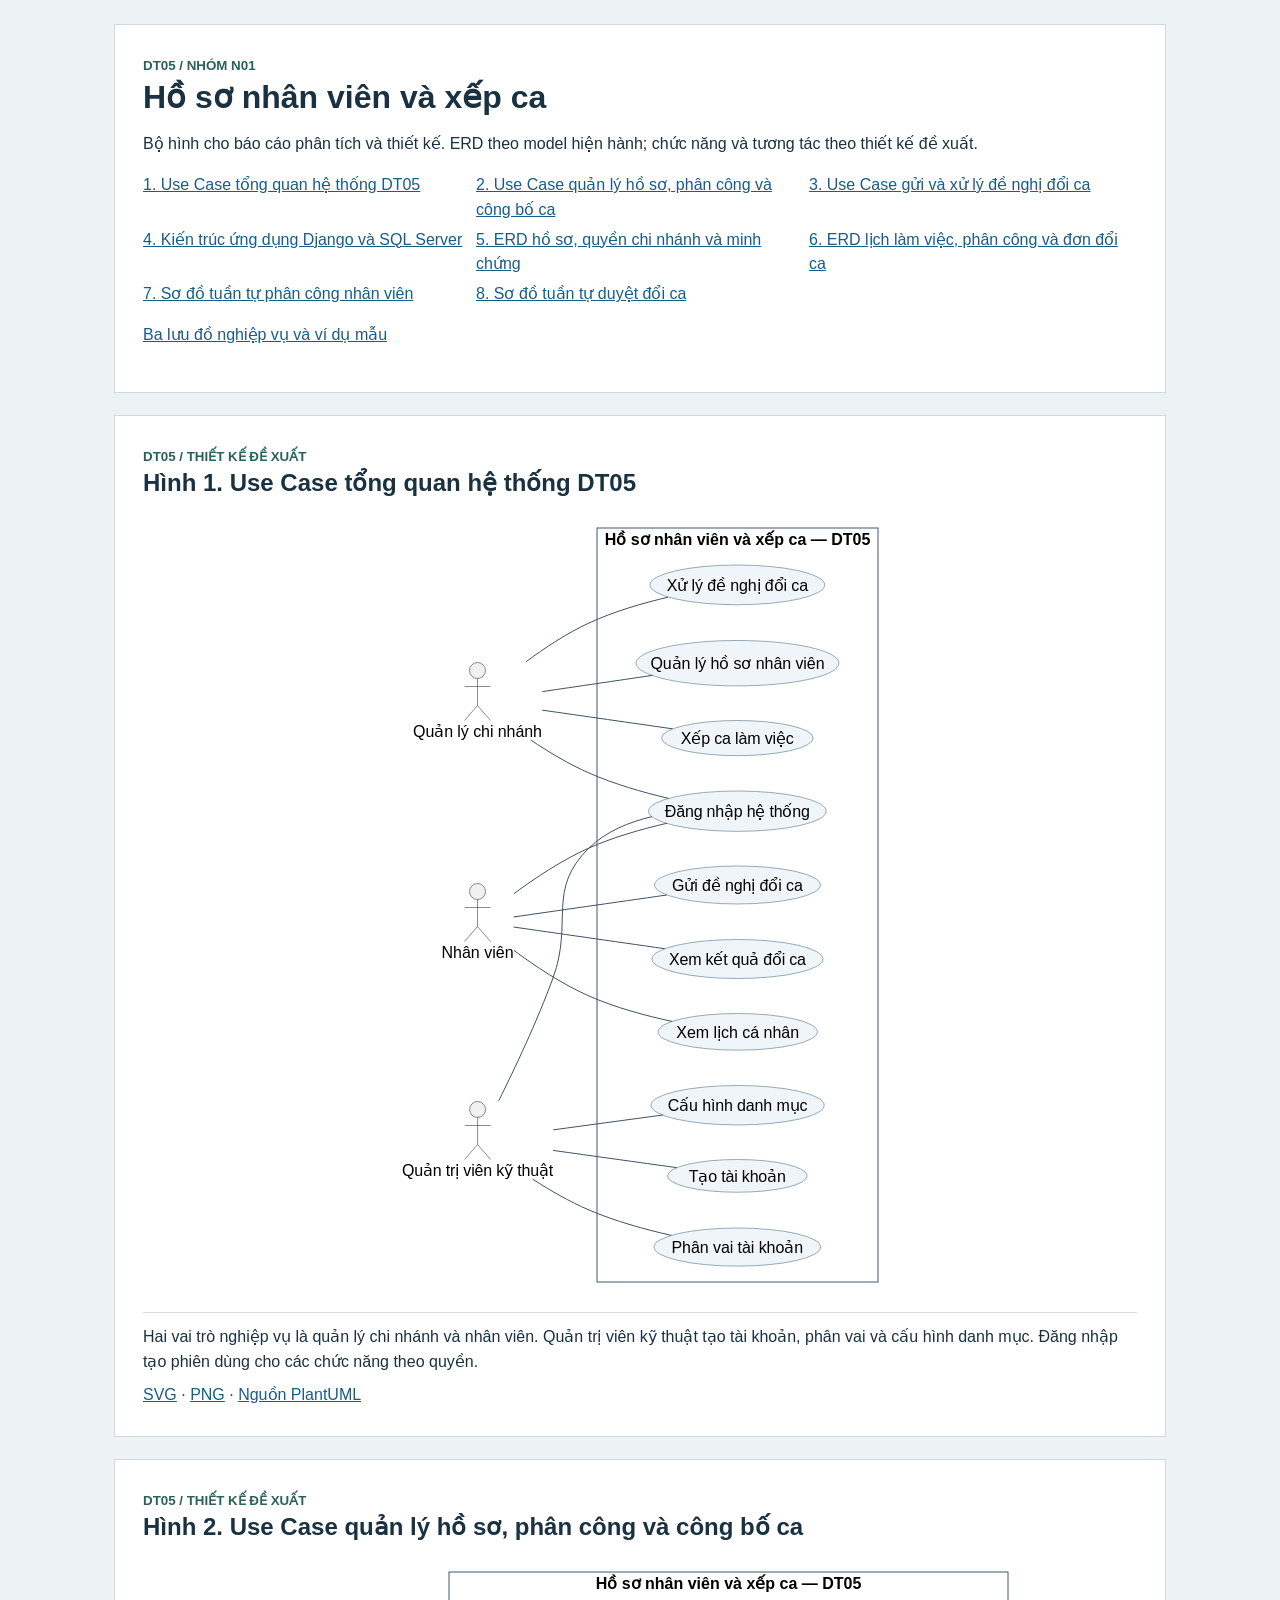
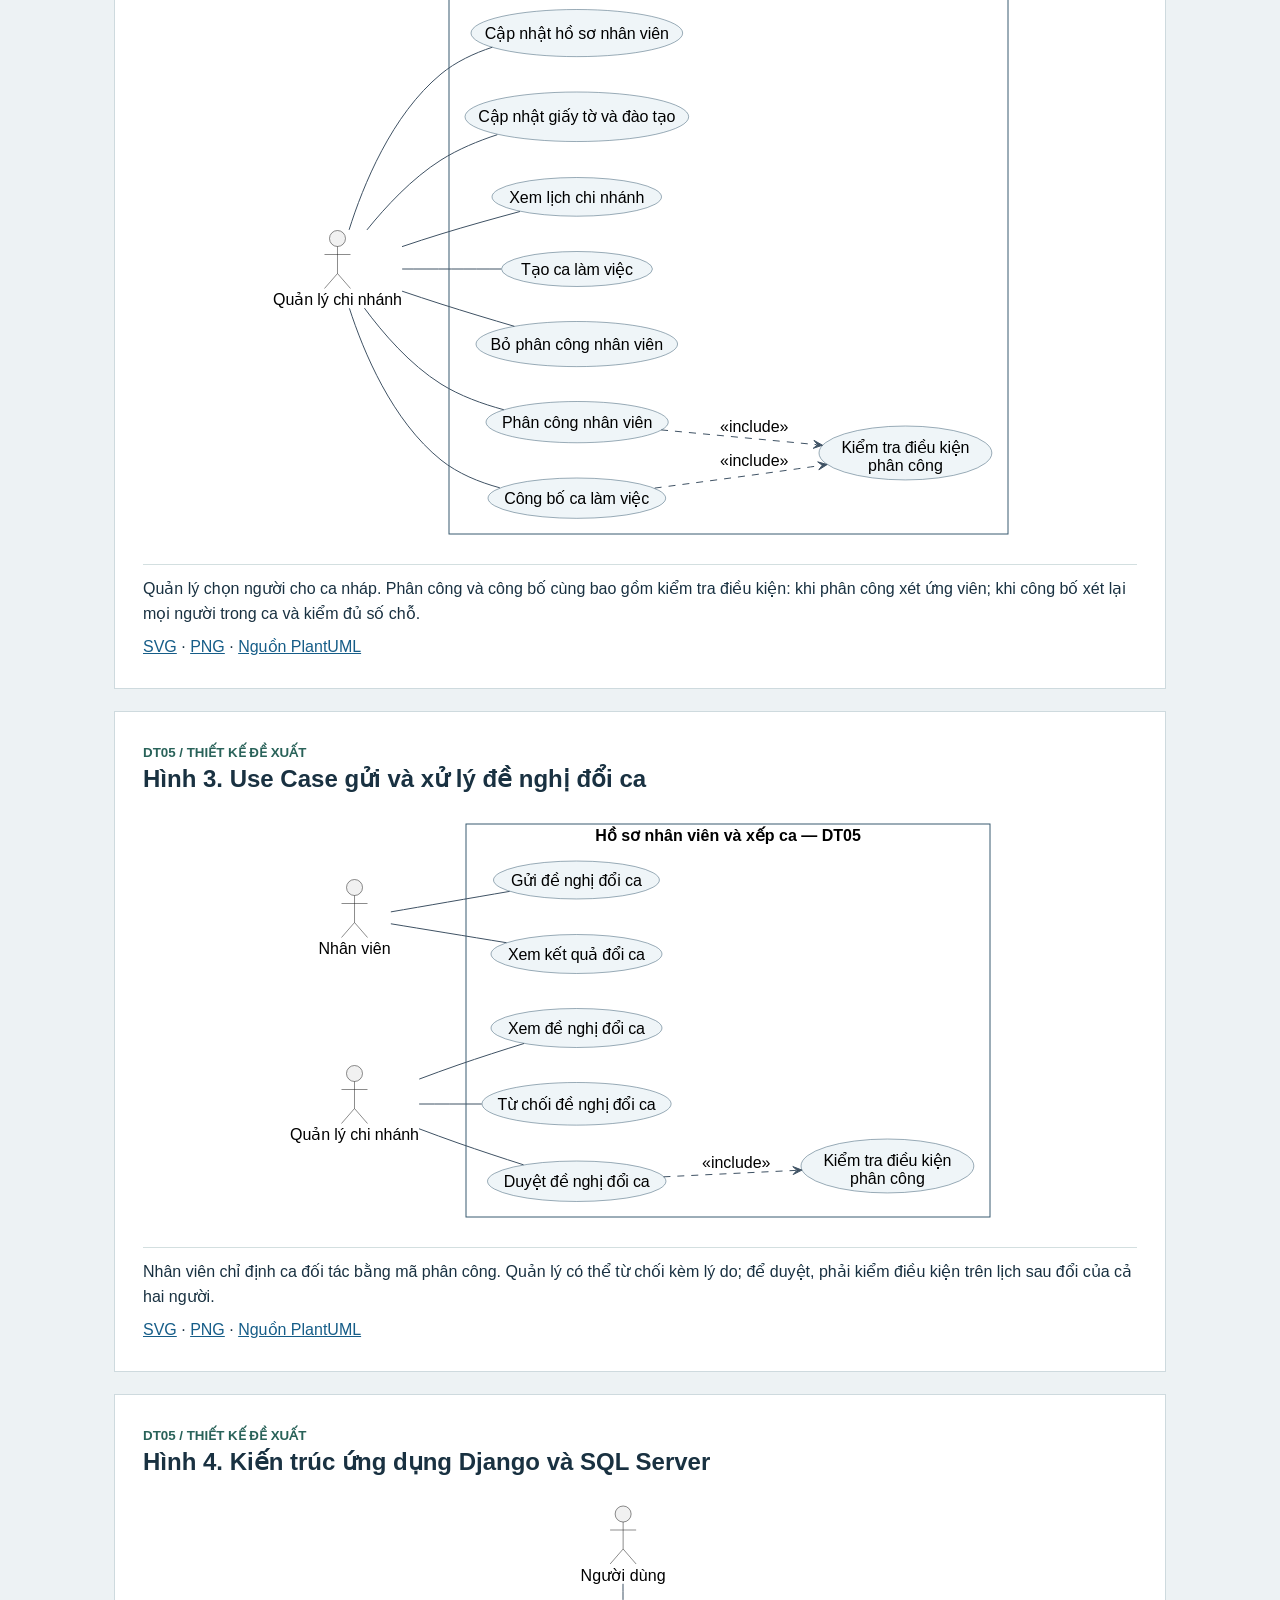
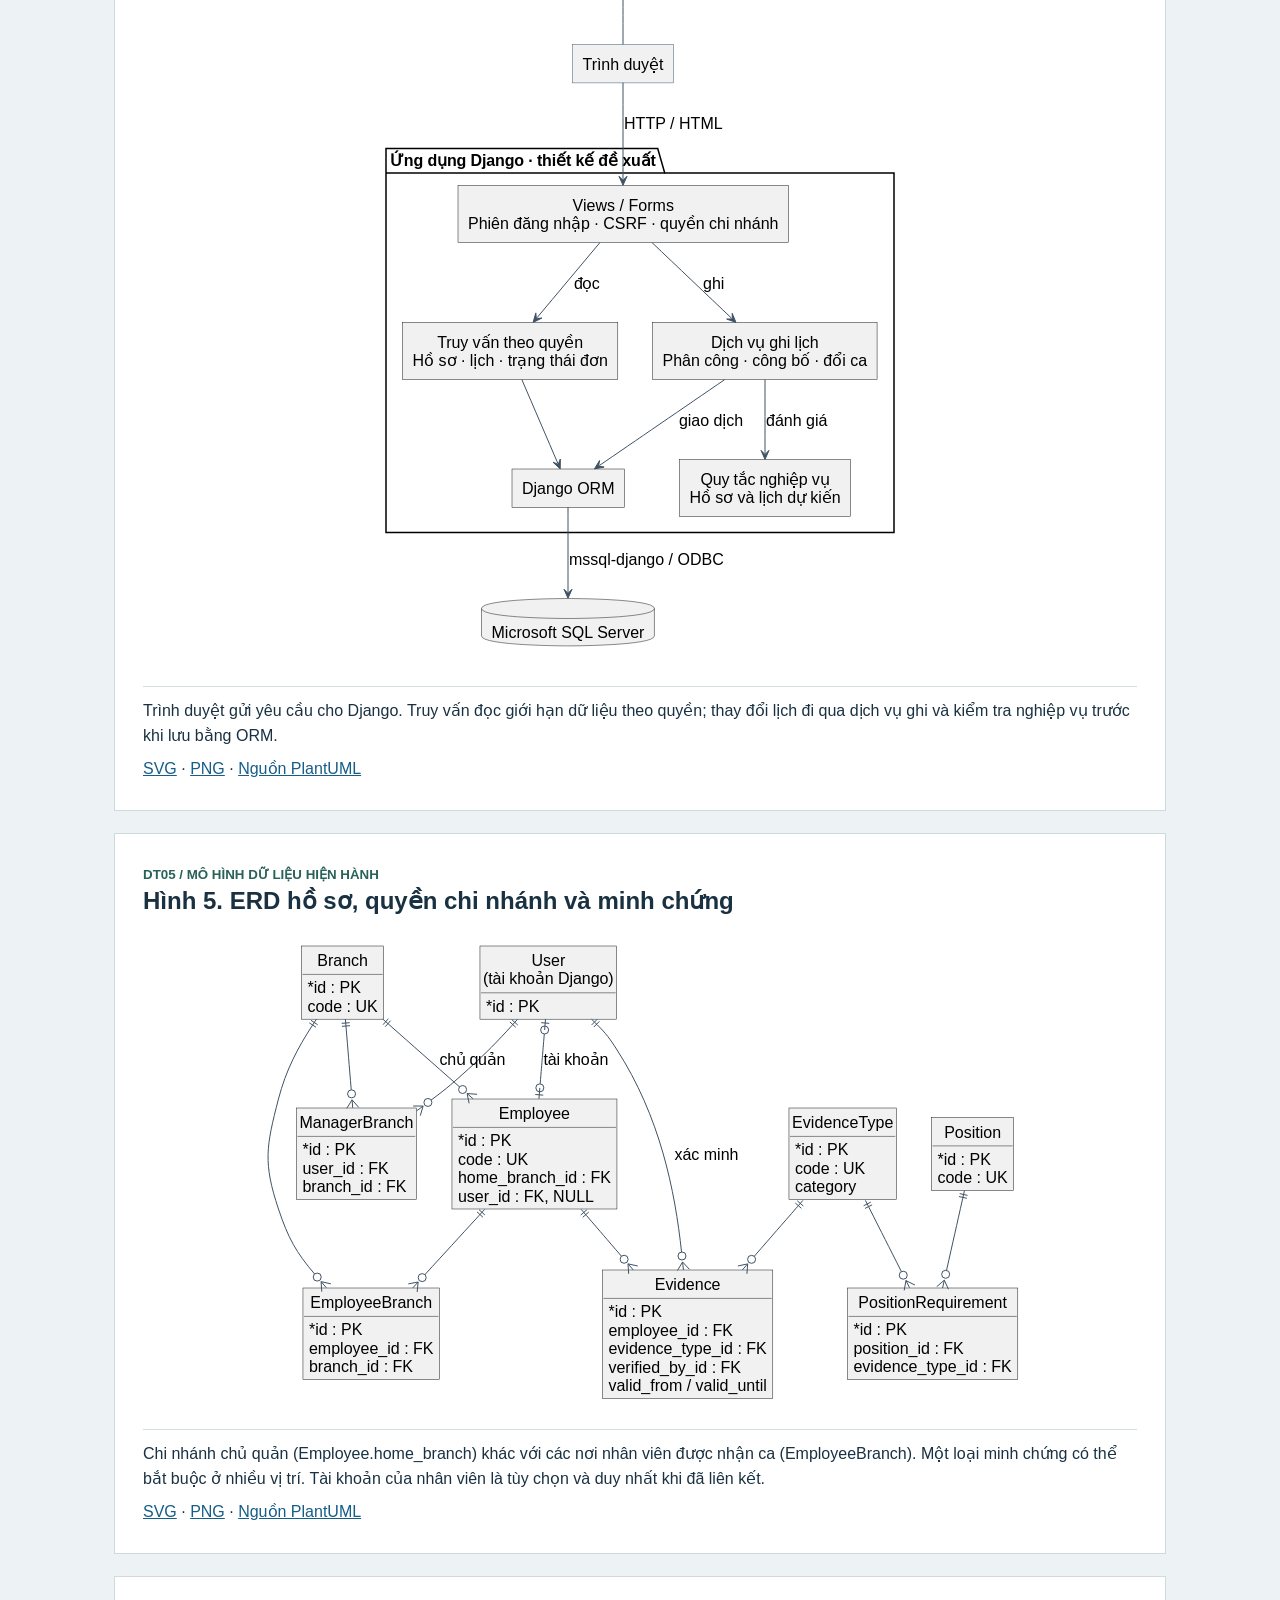
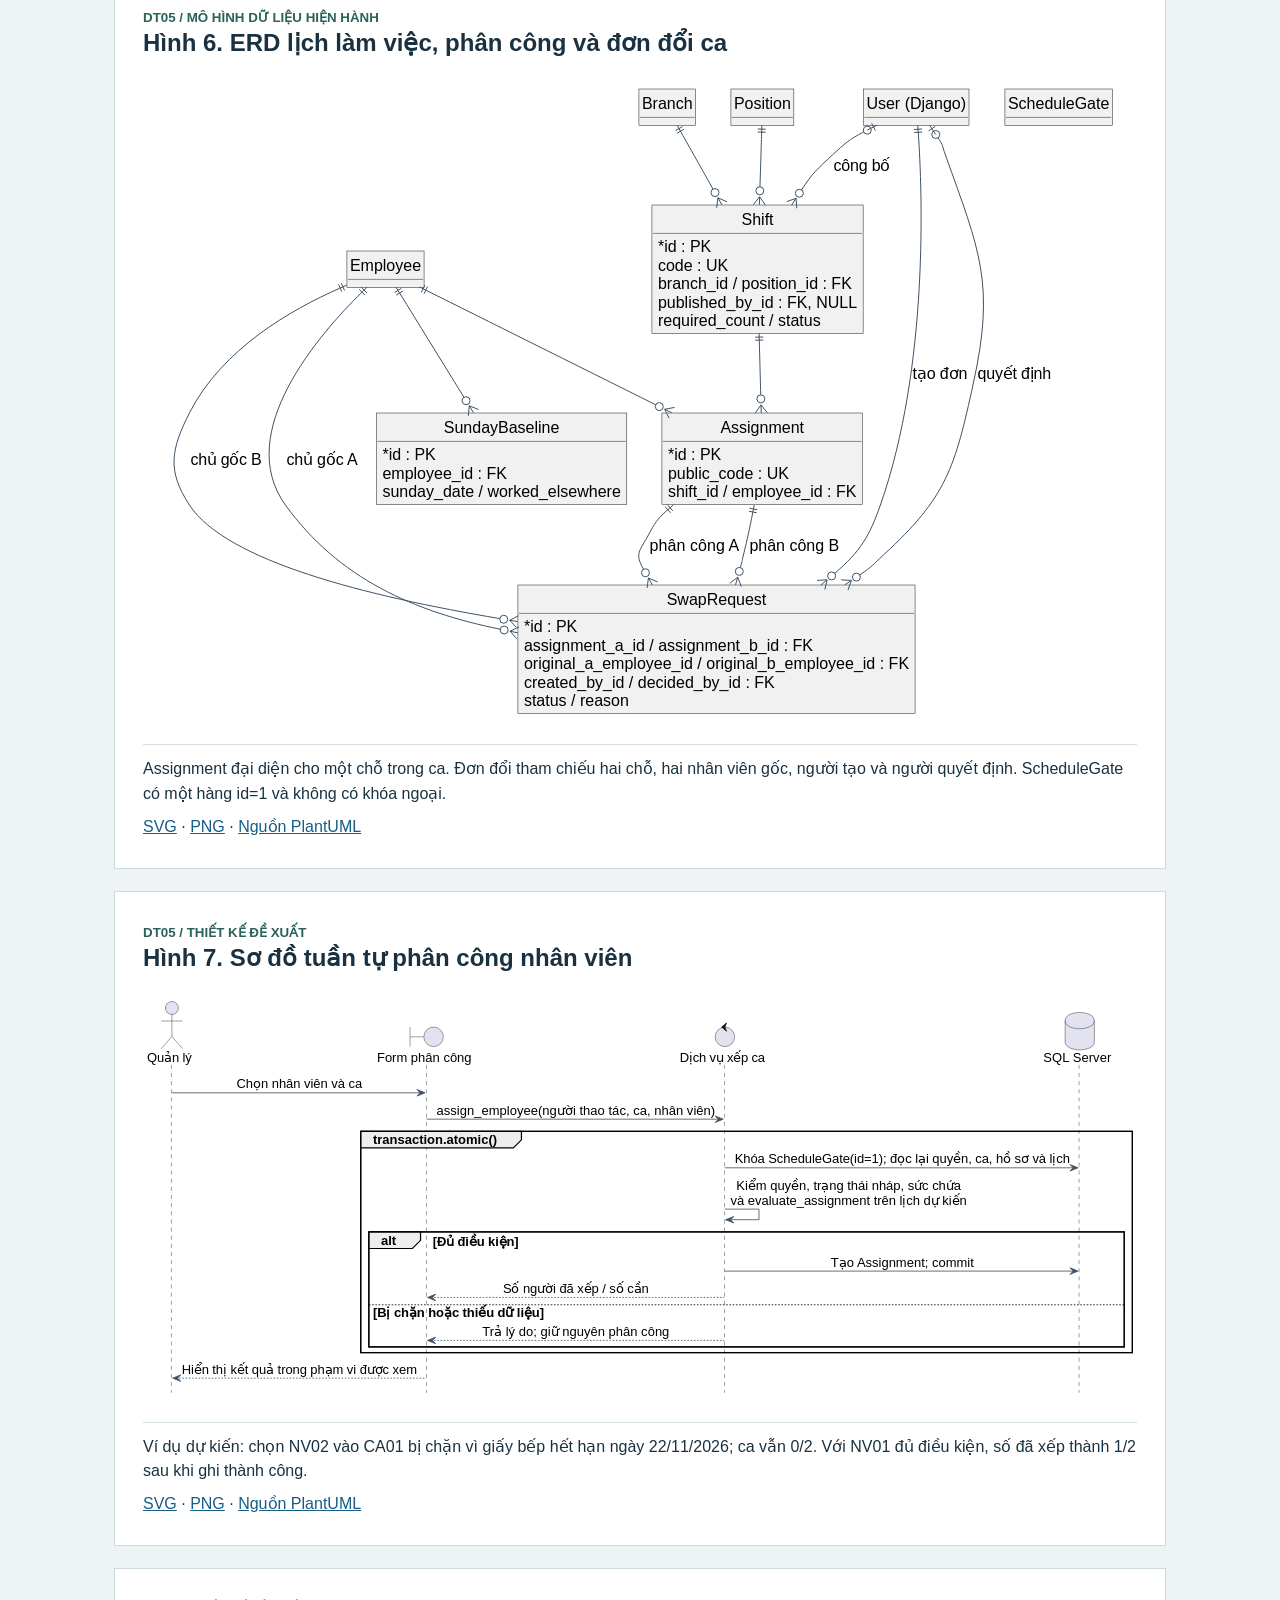
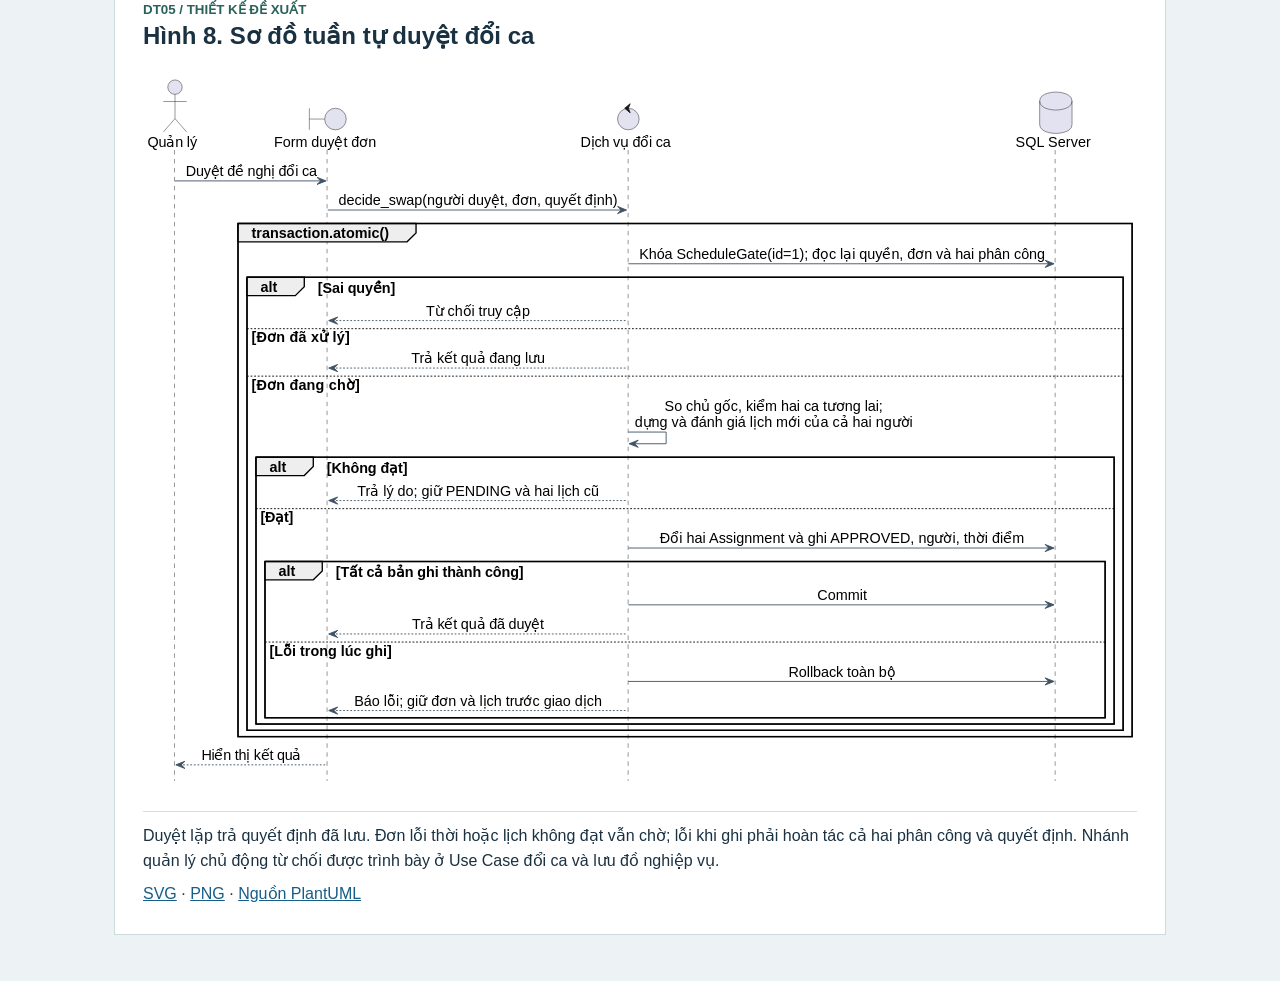
==== HO_SO_DT05/diagram_bao_cao/index.html @ 895a93cd "Add DT05 report diagrams" ====
<!doctype html><html lang="vi"><meta charset="utf-8"><meta name="viewport" content="width=device-width,initial-scale=1"><title>DT05 · Bộ sơ đồ báo cáo</title><style>*{box-sizing:border-box}body{margin:0;background:#edf2f4;color:#193141;font:16px/1.55 Arial,sans-serif}main{max-width:1100px;margin:auto;padding:24px}header,figure{margin:0 0 22px;padding:28px;background:white;border:1px solid #cedade}h1,h2{line-height:1.2;margin:0 0 12px}small{font-weight:bold;color:#296259}a{color:#165d88}nav{display:grid;grid-template-columns:repeat(auto-fit,minmax(310px,1fr));gap:5px}img{display:block;max-width:100%;height:auto;max-height:790px;margin:24px auto}figcaption{border-top:1px solid #d3dfe0;padding-top:12px}footer{margin-top:8px}@page{size:A4 landscape;margin:12mm}@media print{body,main{background:white;margin:0;padding:0}header,footer{display:none}figure{border:0;padding:0;margin:0;break-inside:avoid;break-after:page}figure:last-child{break-after:auto}figure img{max-width:100%;max-height:144mm;margin:3mm auto}h2{font-size:15pt}figcaption{font-size:10pt}}@page portraitDiagram{size:A4 portrait;margin:12mm}@media print{#h1,#h4{page:portraitDiagram}#h1 img,#h4 img{max-height:205mm}}</style><main><header><small>DT05 / NHÓM N01</small><h1>Hồ sơ nhân viên và xếp ca</h1><p>Bộ hình cho báo cáo phân tích và thiết kế. ERD theo model hiện hành; chức năng và tương tác theo thiết kế đề xuất.</p><nav><a href="#h1">1. Use Case tổng quan hệ thống DT05</a><a href="#h2">2. Use Case quản lý hồ sơ, phân công và công bố ca</a><a href="#h3">3. Use Case gửi và xử lý đề nghị đổi ca</a><a href="#h4">4. Kiến trúc ứng dụng Django và SQL Server</a><a href="#h5">5. ERD hồ sơ, quyền chi nhánh và minh chứng</a><a href="#h6">6. ERD lịch làm việc, phân công và đơn đổi ca</a><a href="#h7">7. Sơ đồ tuần tự phân công nhân viên</a><a href="#h8">8. Sơ đồ tuần tự duyệt đổi ca</a></nav><p><a href="../07_SO_DO_QUY_TRINH_BAO_CAO.md">Ba lưu đồ nghiệp vụ và ví dụ mẫu</a></p></header><figure id="h1"><small>DT05 / THIẾT KẾ ĐỀ XUẤT</small><h2>Hình 1. Use Case tổng quan hệ thống DT05</h2><img src="01_use_case_tong_quan.svg" alt="Use Case tổng quan hệ thống DT05"><figcaption>Hai vai trò nghiệp vụ là quản lý chi nhánh và nhân viên. Quản trị viên kỹ thuật tạo tài khoản, phân vai và cấu hình danh mục. Đăng nhập tạo phiên dùng cho các chức năng theo quyền.</figcaption><footer><a href="01_use_case_tong_quan.svg">SVG</a> · <a href="01_use_case_tong_quan.png">PNG</a> · <a href="01_use_case_tong_quan.puml">Nguồn PlantUML</a></footer></figure><figure id="h2"><small>DT05 / THIẾT KẾ ĐỀ XUẤT</small><h2>Hình 2. Use Case quản lý hồ sơ, phân công và công bố ca</h2><img src="02_use_case_phan_cong.svg" alt="Use Case quản lý hồ sơ, phân công và công bố ca"><figcaption>Quản lý chọn người cho ca nháp. Phân công và công bố cùng bao gồm kiểm tra điều kiện: khi phân công xét ứng viên; khi công bố xét lại mọi người trong ca và kiểm đủ số chỗ.</figcaption><footer><a href="02_use_case_phan_cong.svg">SVG</a> · <a href="02_use_case_phan_cong.png">PNG</a> · <a href="02_use_case_phan_cong.puml">Nguồn PlantUML</a></footer></figure><figure id="h3"><small>DT05 / THIẾT KẾ ĐỀ XUẤT</small><h2>Hình 3. Use Case gửi và xử lý đề nghị đổi ca</h2><img src="03_use_case_doi_ca.svg" alt="Use Case gửi và xử lý đề nghị đổi ca"><figcaption>Nhân viên chỉ định ca đối tác bằng mã phân công. Quản lý có thể từ chối kèm lý do; để duyệt, phải kiểm điều kiện trên lịch sau đổi của cả hai người.</figcaption><footer><a href="03_use_case_doi_ca.svg">SVG</a> · <a href="03_use_case_doi_ca.png">PNG</a> · <a href="03_use_case_doi_ca.puml">Nguồn PlantUML</a></footer></figure><figure id="h4"><small>DT05 / THIẾT KẾ ĐỀ XUẤT</small><h2>Hình 4. Kiến trúc ứng dụng Django và SQL Server</h2><img src="04_kien_truc.svg" alt="Kiến trúc ứng dụng Django và SQL Server"><figcaption>Trình duyệt gửi yêu cầu cho Django. Truy vấn đọc giới hạn dữ liệu theo quyền; thay đổi lịch đi qua dịch vụ ghi và kiểm tra nghiệp vụ trước khi lưu bằng ORM.</figcaption><footer><a href="04_kien_truc.svg">SVG</a> · <a href="04_kien_truc.png">PNG</a> · <a href="04_kien_truc.puml">Nguồn PlantUML</a></footer></figure><figure id="h5"><small>DT05 / MÔ HÌNH DỮ LIỆU HIỆN HÀNH</small><h2>Hình 5. ERD hồ sơ, quyền chi nhánh và minh chứng</h2><img src="05_erd_ho_so.svg" alt="ERD hồ sơ, quyền chi nhánh và minh chứng"><figcaption>Chi nhánh chủ quản (Employee.home_branch) khác với các nơi nhân viên được nhận ca (EmployeeBranch). Một loại minh chứng có thể bắt buộc ở nhiều vị trí. Tài khoản của nhân viên là tùy chọn và duy nhất khi đã liên kết.</figcaption><footer><a href="05_erd_ho_so.svg">SVG</a> · <a href="05_erd_ho_so.png">PNG</a> · <a href="05_erd_ho_so.puml">Nguồn PlantUML</a></footer></figure><figure id="h6"><small>DT05 / MÔ HÌNH DỮ LIỆU HIỆN HÀNH</small><h2>Hình 6. ERD lịch làm việc, phân công và đơn đổi ca</h2><img src="06_erd_lich.svg" alt="ERD lịch làm việc, phân công và đơn đổi ca"><figcaption>Assignment đại diện cho một chỗ trong ca. Đơn đổi tham chiếu hai chỗ, hai nhân viên gốc, người tạo và người quyết định. ScheduleGate có một hàng id=1 và không có khóa ngoại.</figcaption><footer><a href="06_erd_lich.svg">SVG</a> · <a href="06_erd_lich.png">PNG</a> · <a href="06_erd_lich.puml">Nguồn PlantUML</a></footer></figure><figure id="h7"><small>DT05 / THIẾT KẾ ĐỀ XUẤT</small><h2>Hình 7. Sơ đồ tuần tự phân công nhân viên</h2><img src="07_trinh_tu_phan_cong.svg" alt="Sơ đồ tuần tự phân công nhân viên"><figcaption>Ví dụ dự kiến: chọn NV02 vào CA01 bị chặn vì giấy bếp hết hạn ngày 22/11/2026; ca vẫn 0/2. Với NV01 đủ điều kiện, số đã xếp thành 1/2 sau khi ghi thành công.</figcaption><footer><a href="07_trinh_tu_phan_cong.svg">SVG</a> · <a href="07_trinh_tu_phan_cong.png">PNG</a> · <a href="07_trinh_tu_phan_cong.puml">Nguồn PlantUML</a></footer></figure><figure id="h8"><small>DT05 / THIẾT KẾ ĐỀ XUẤT</small><h2>Hình 8. Sơ đồ tuần tự duyệt đổi ca</h2><img src="08_trinh_tu_duyet_doi.svg" alt="Sơ đồ tuần tự duyệt đổi ca"><figcaption>Duyệt lặp trả quyết định đã lưu. Đơn lỗi thời hoặc lịch không đạt vẫn chờ; lỗi khi ghi phải hoàn tác cả hai phân công và quyết định. Nhánh quản lý chủ động từ chối được trình bày ở Use Case đổi ca và lưu đồ nghiệp vụ.</figcaption><footer><a href="08_trinh_tu_duyet_doi.svg">SVG</a> · <a href="08_trinh_tu_duyet_doi.png">PNG</a> · <a href="08_trinh_tu_duyet_doi.puml">Nguồn PlantUML</a></footer></figure></main></html>
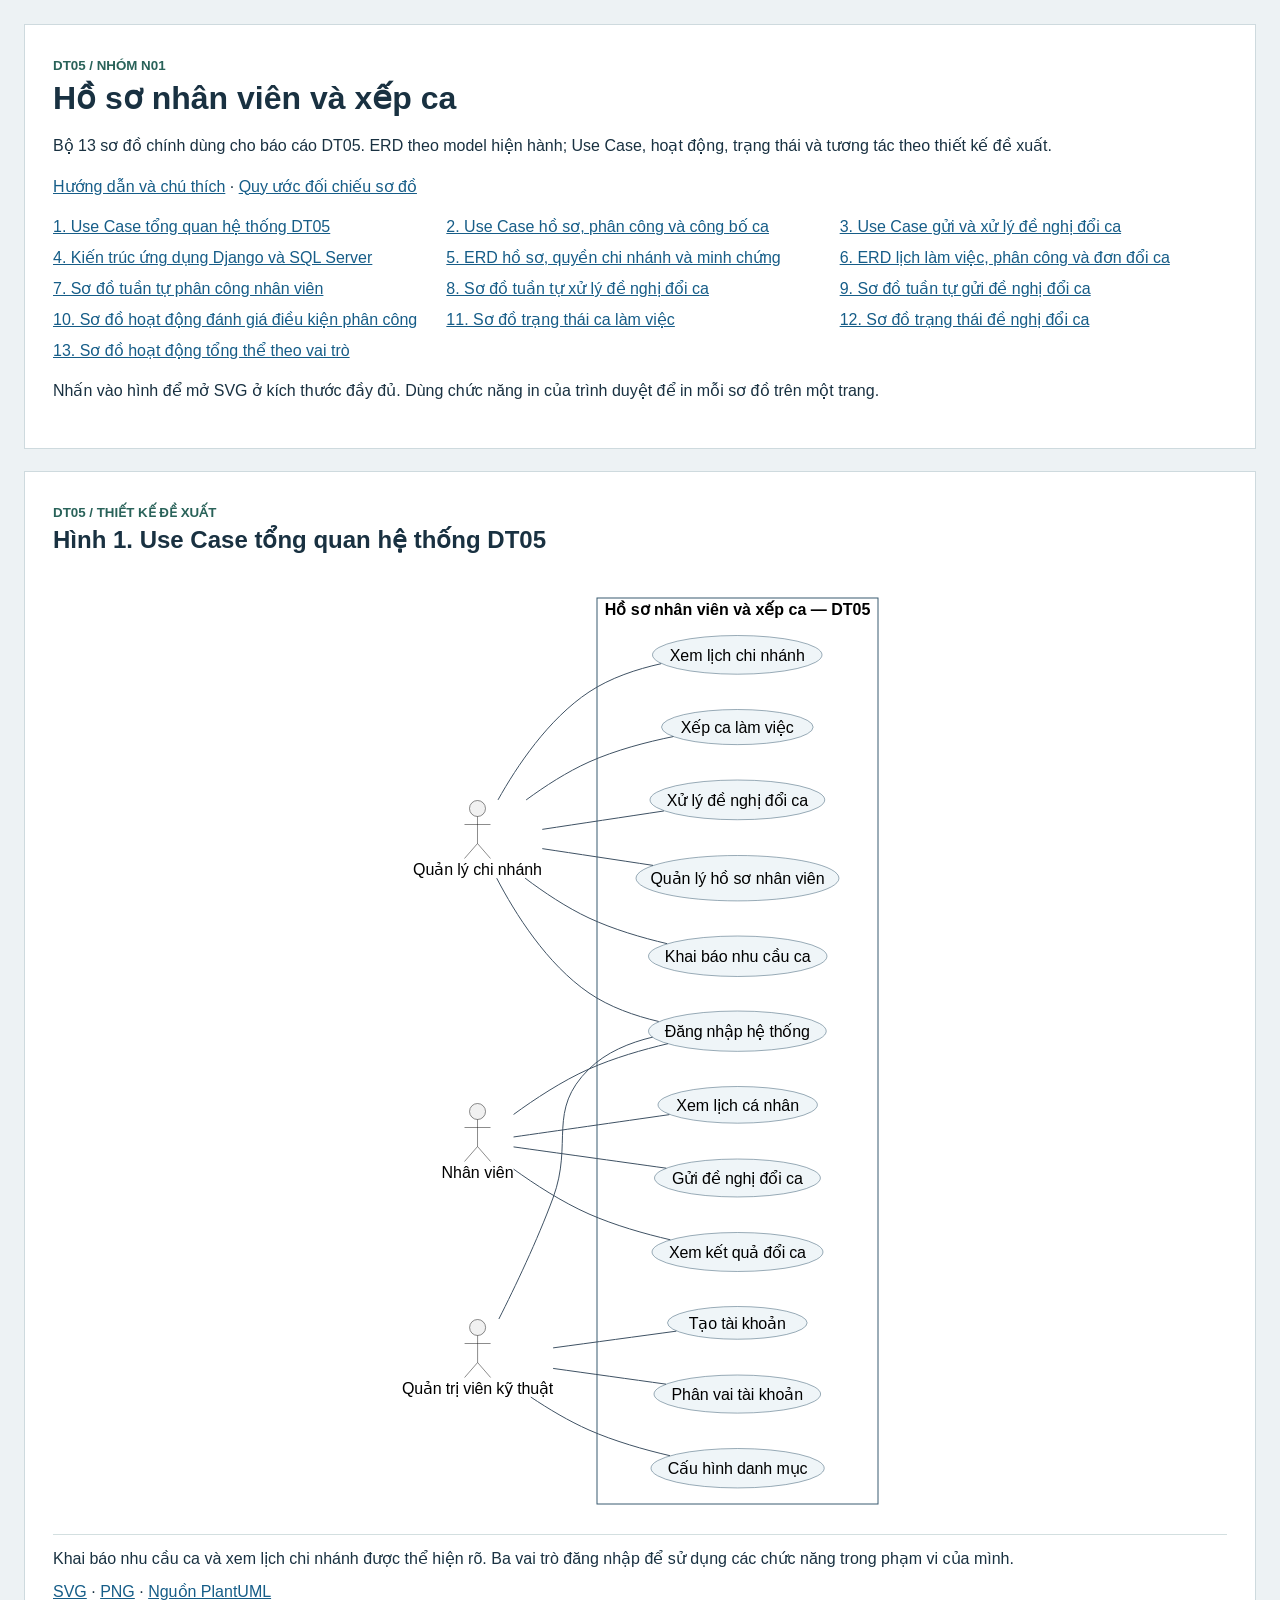
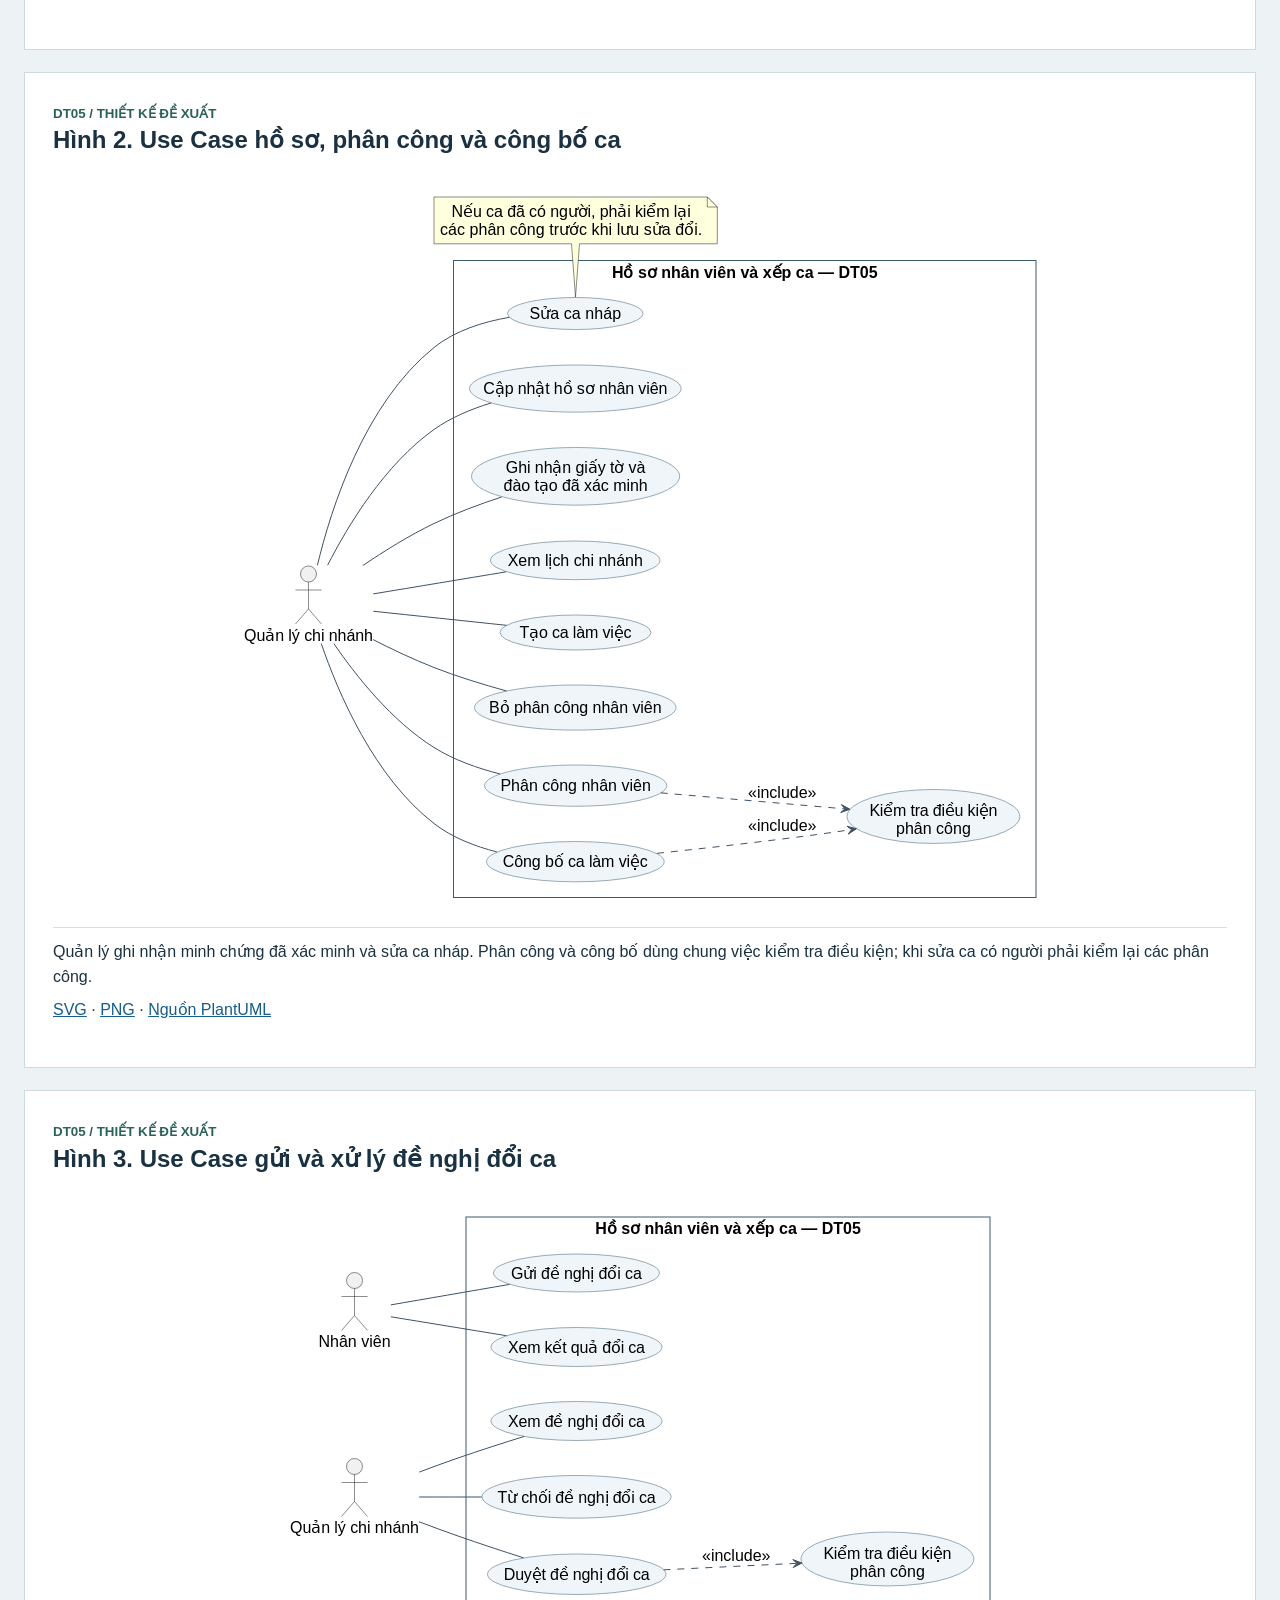
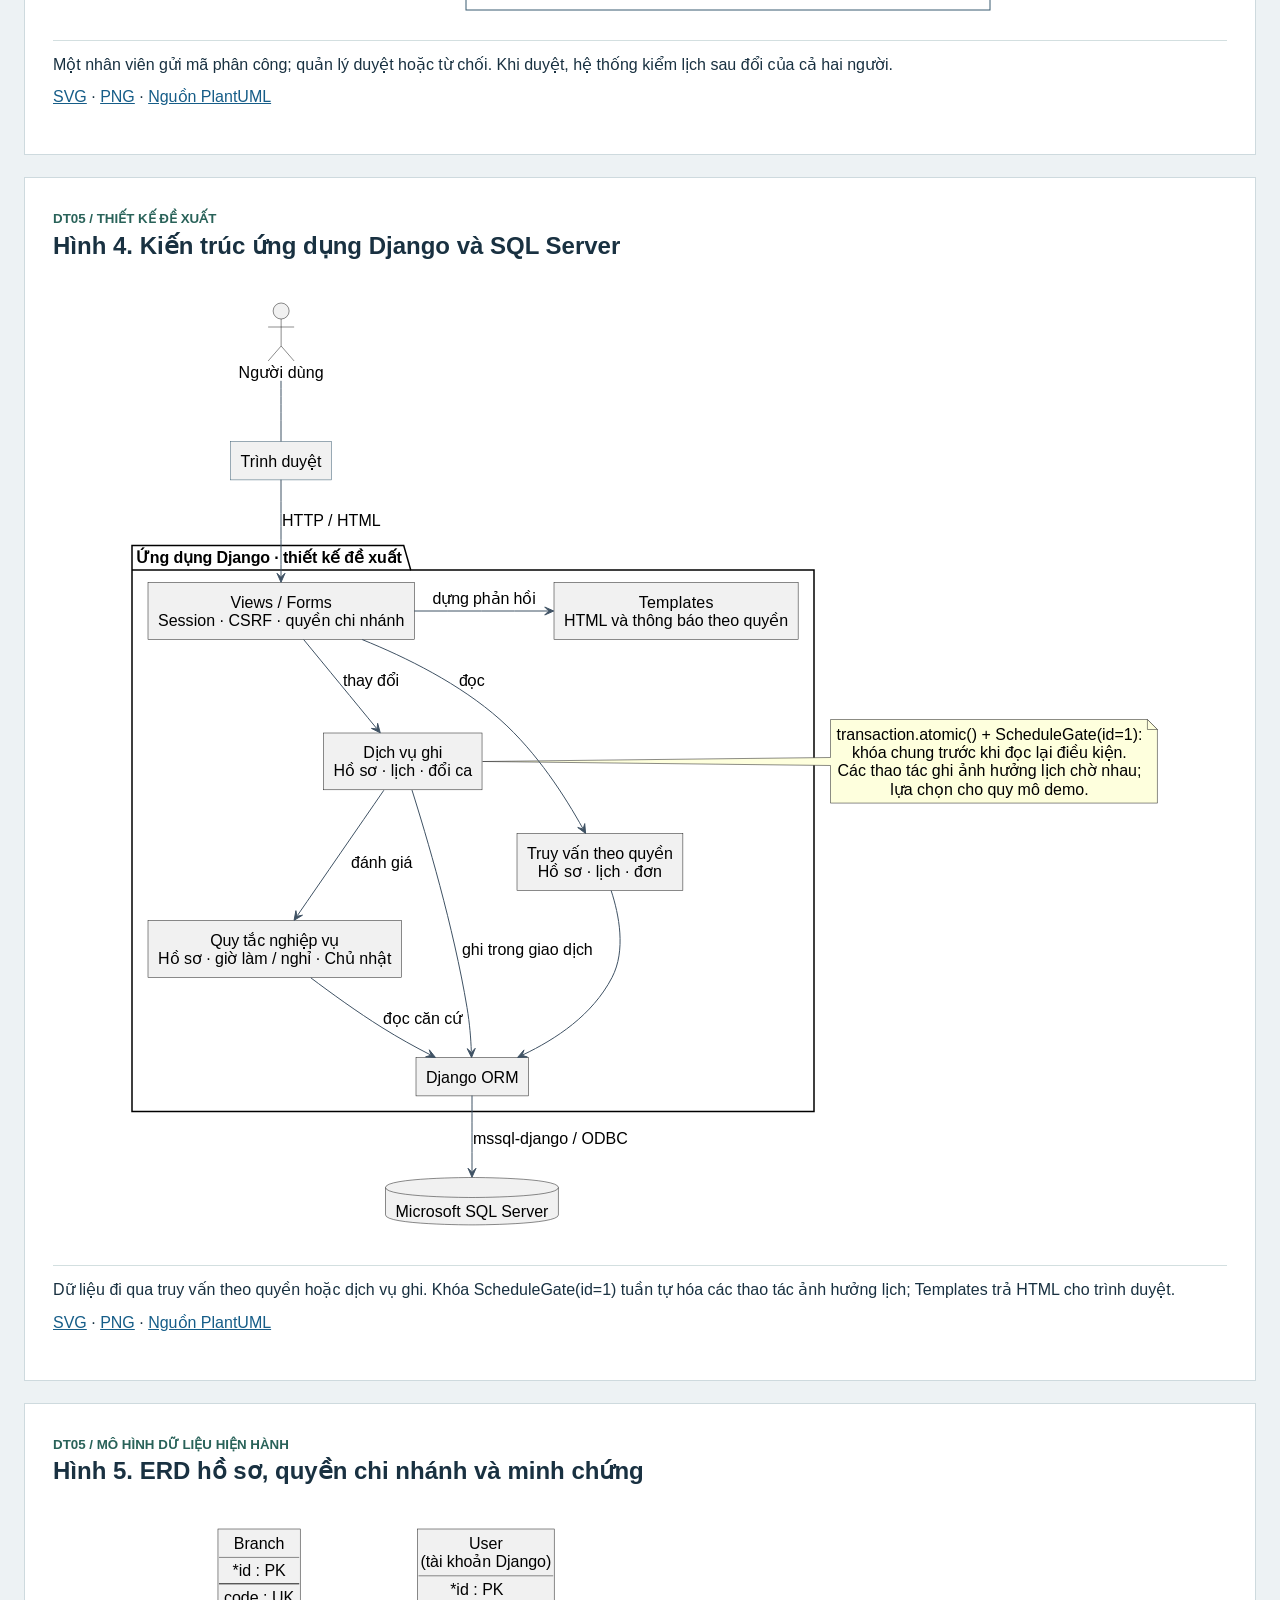
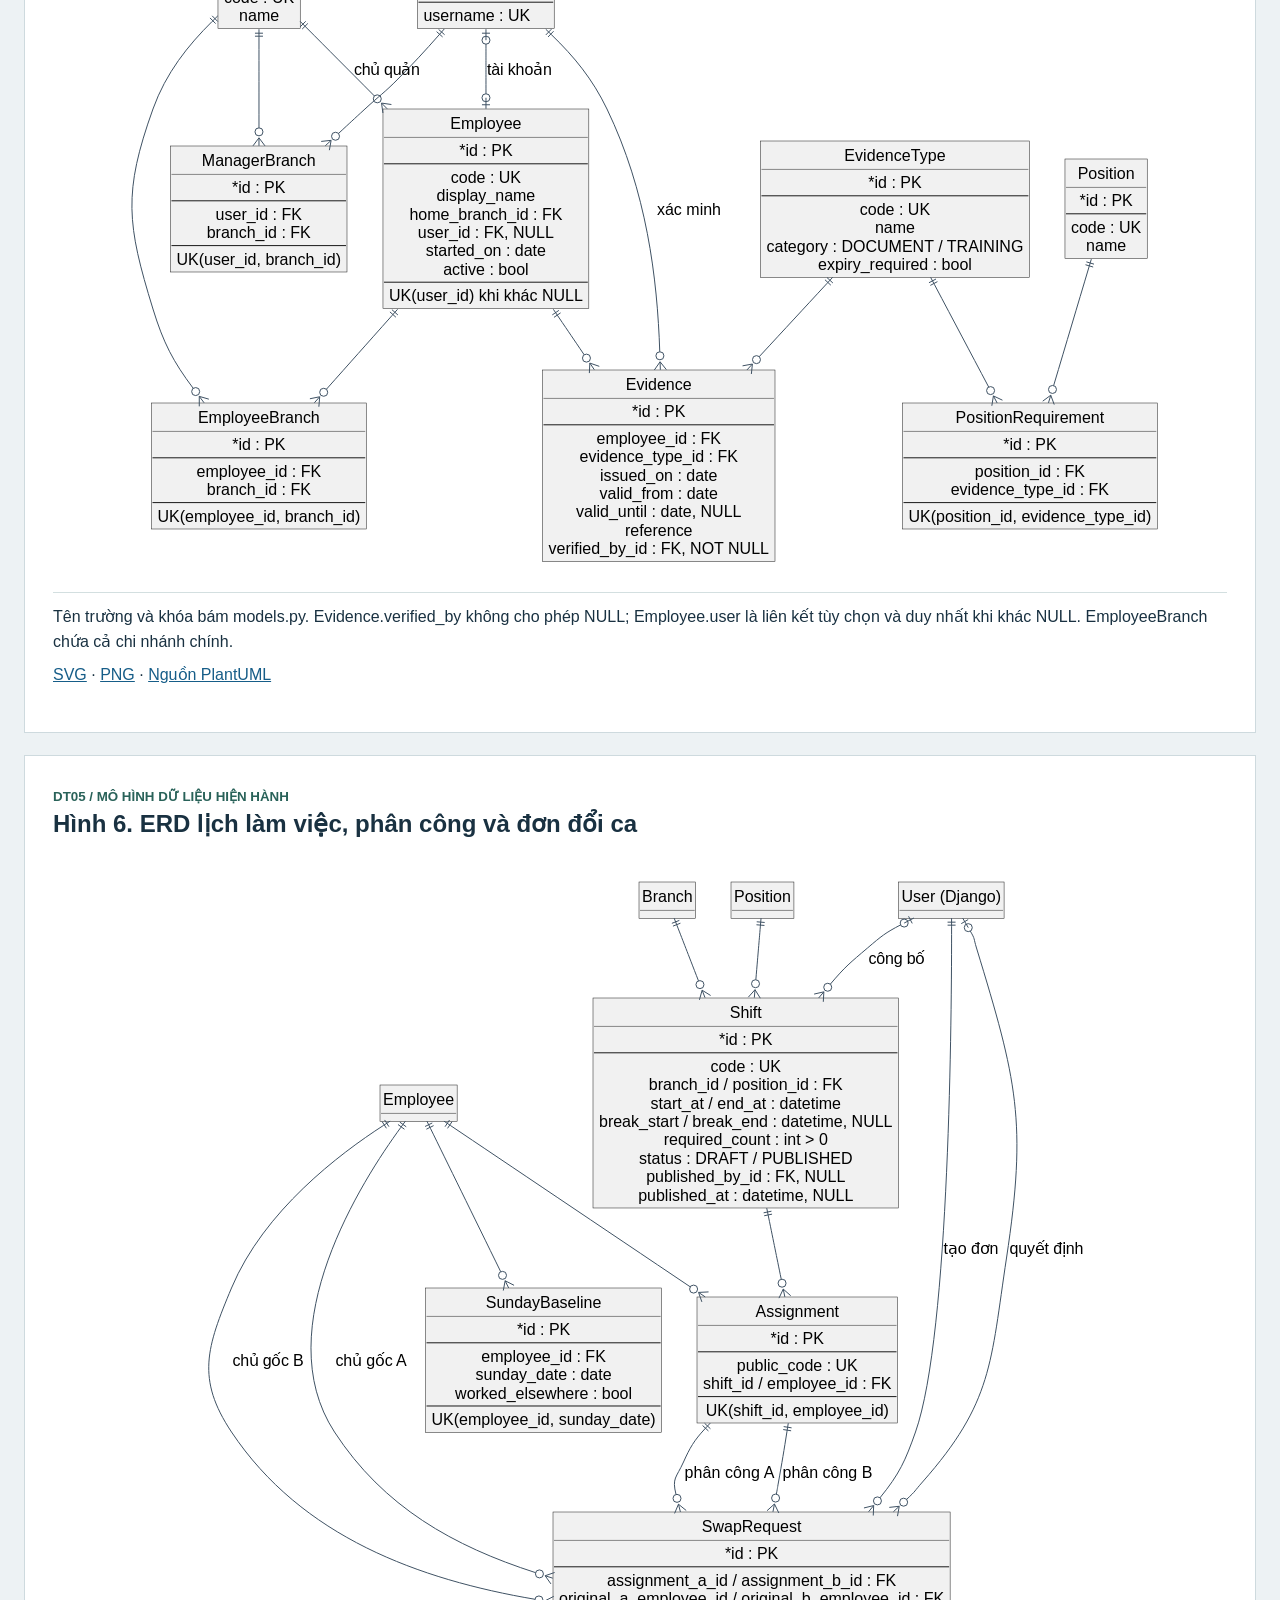
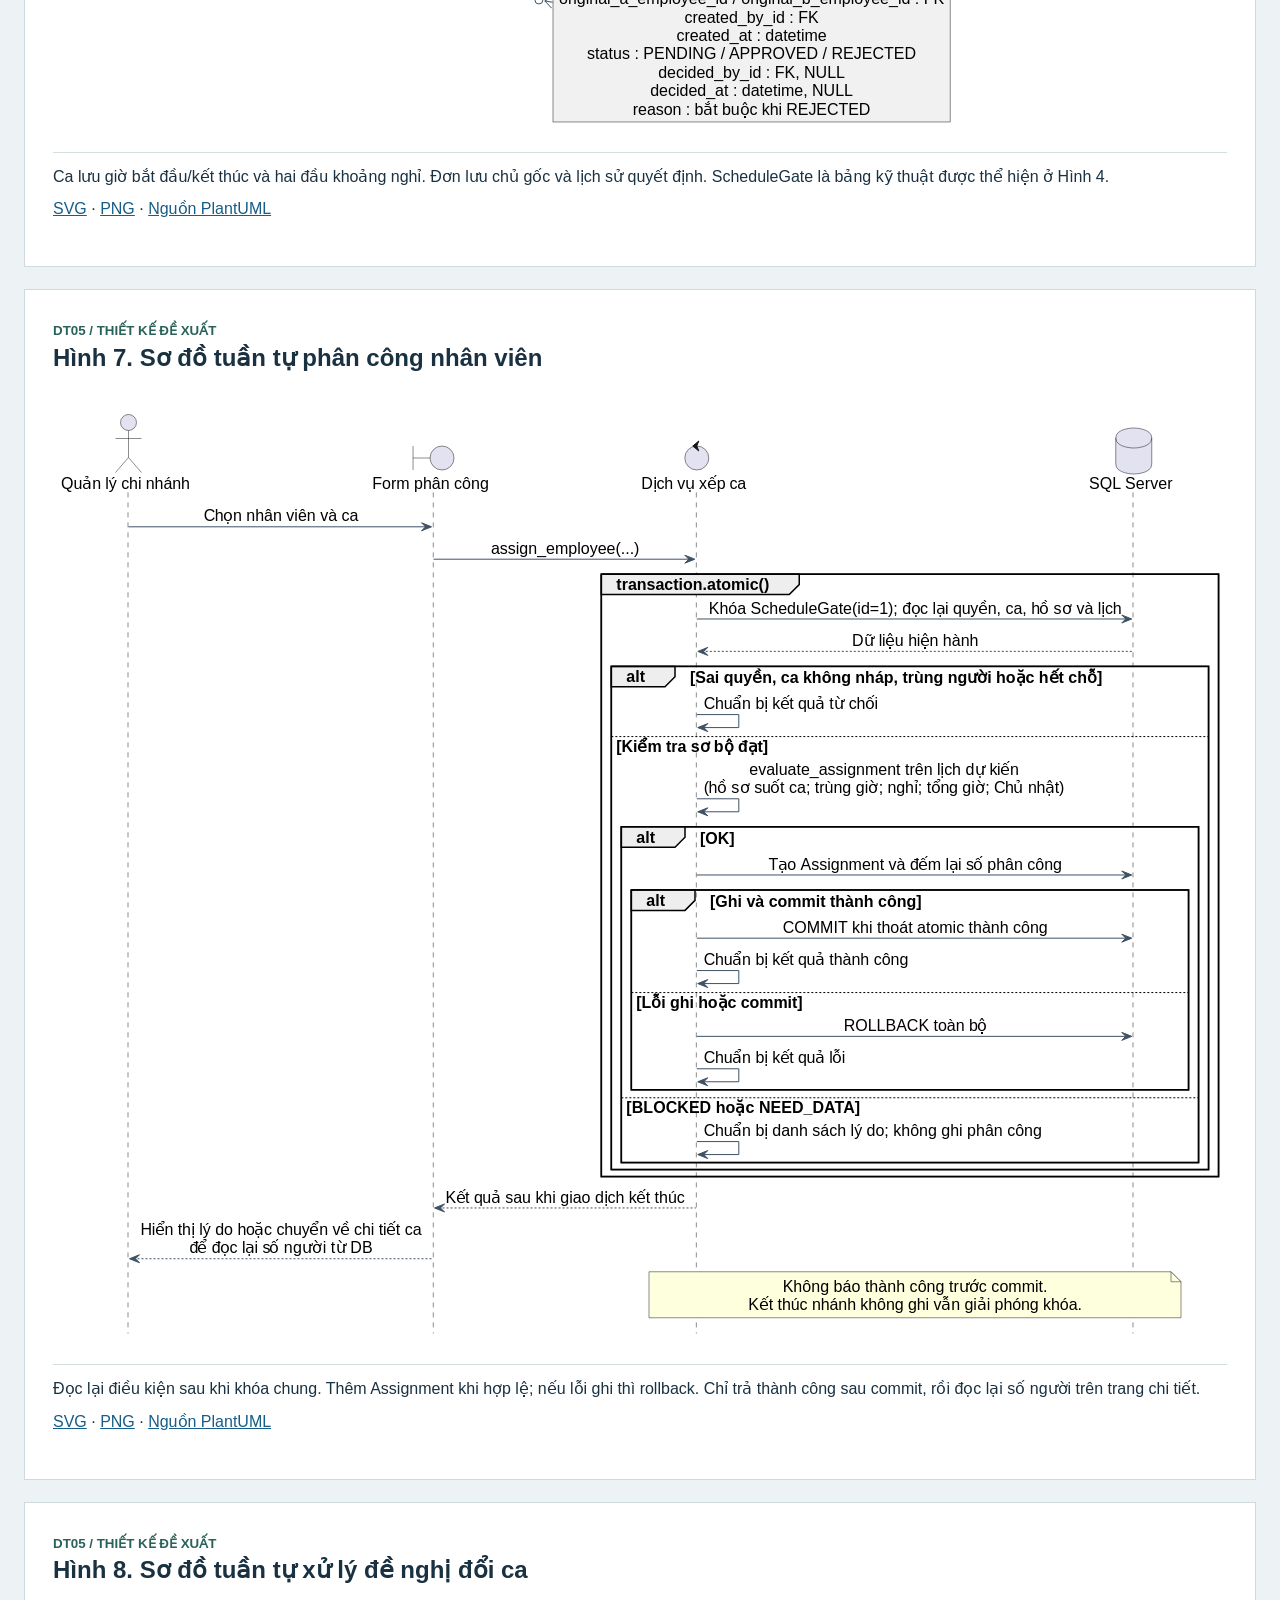
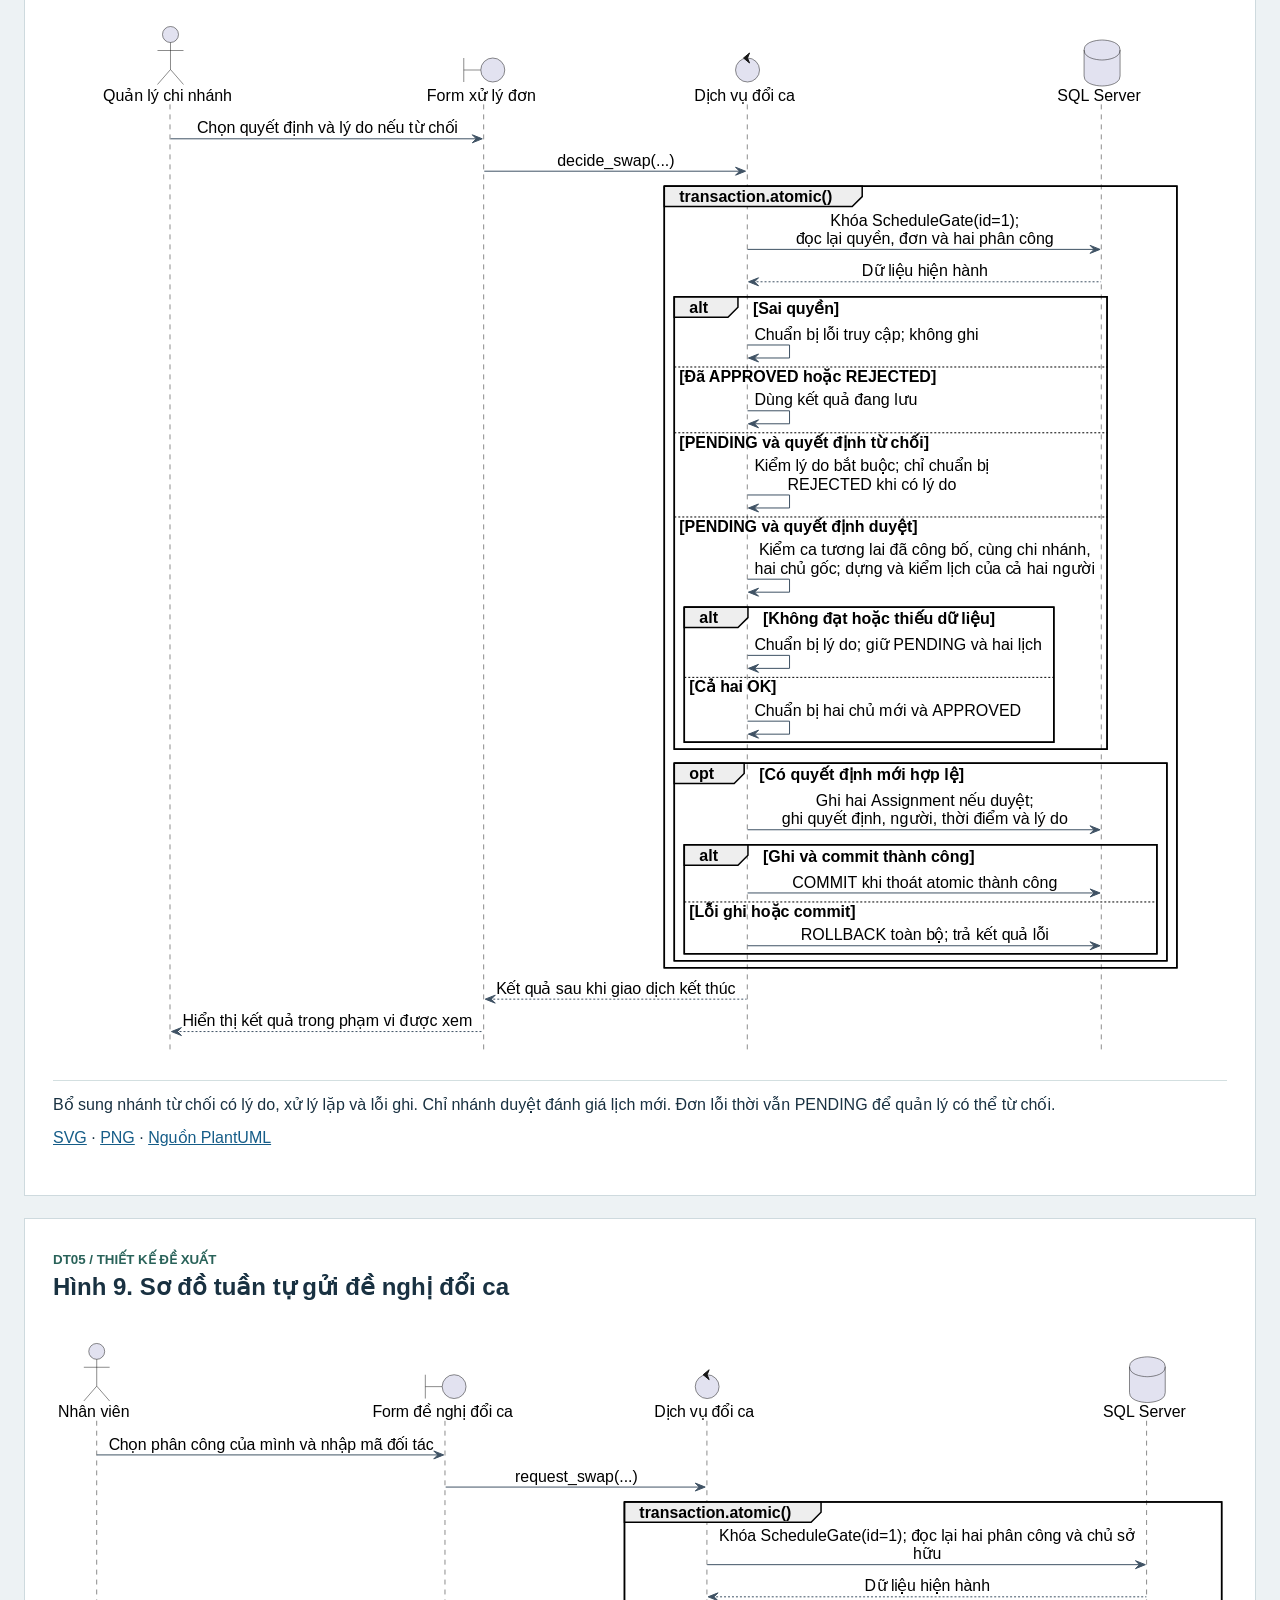
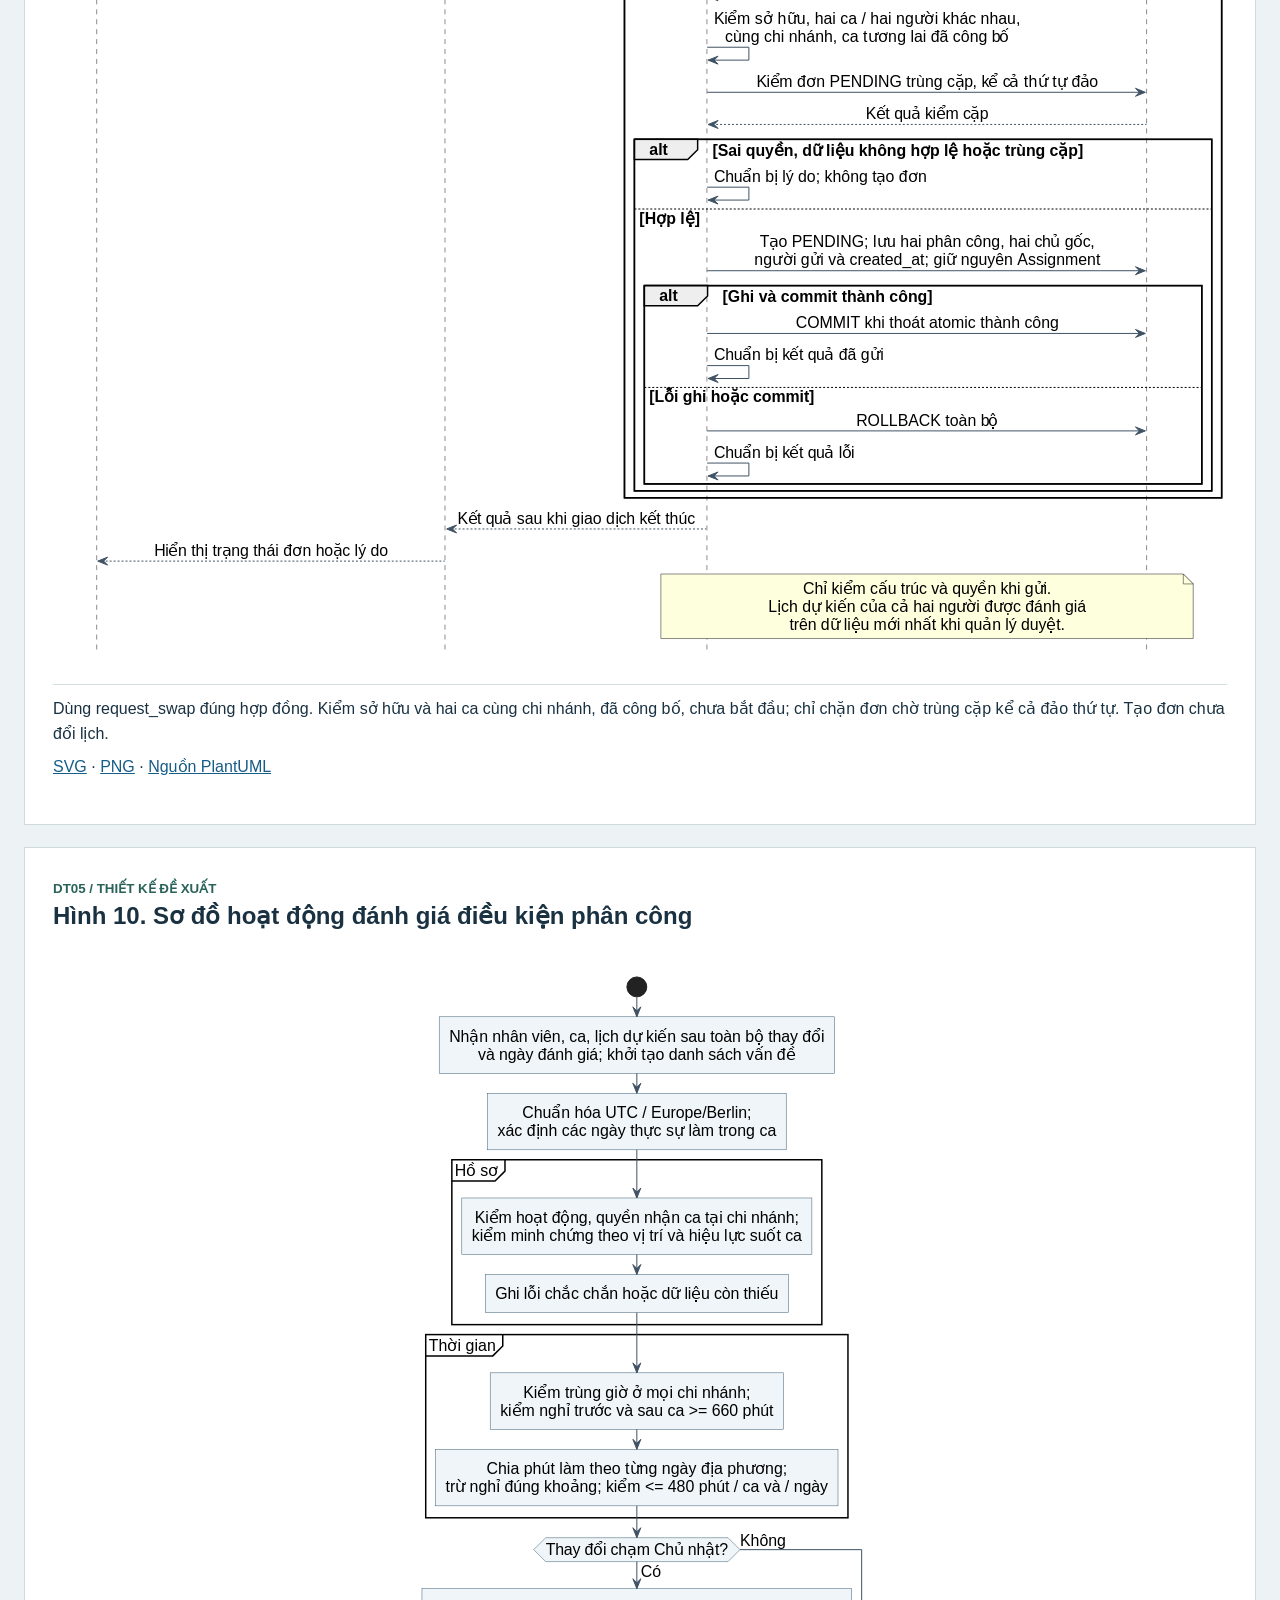
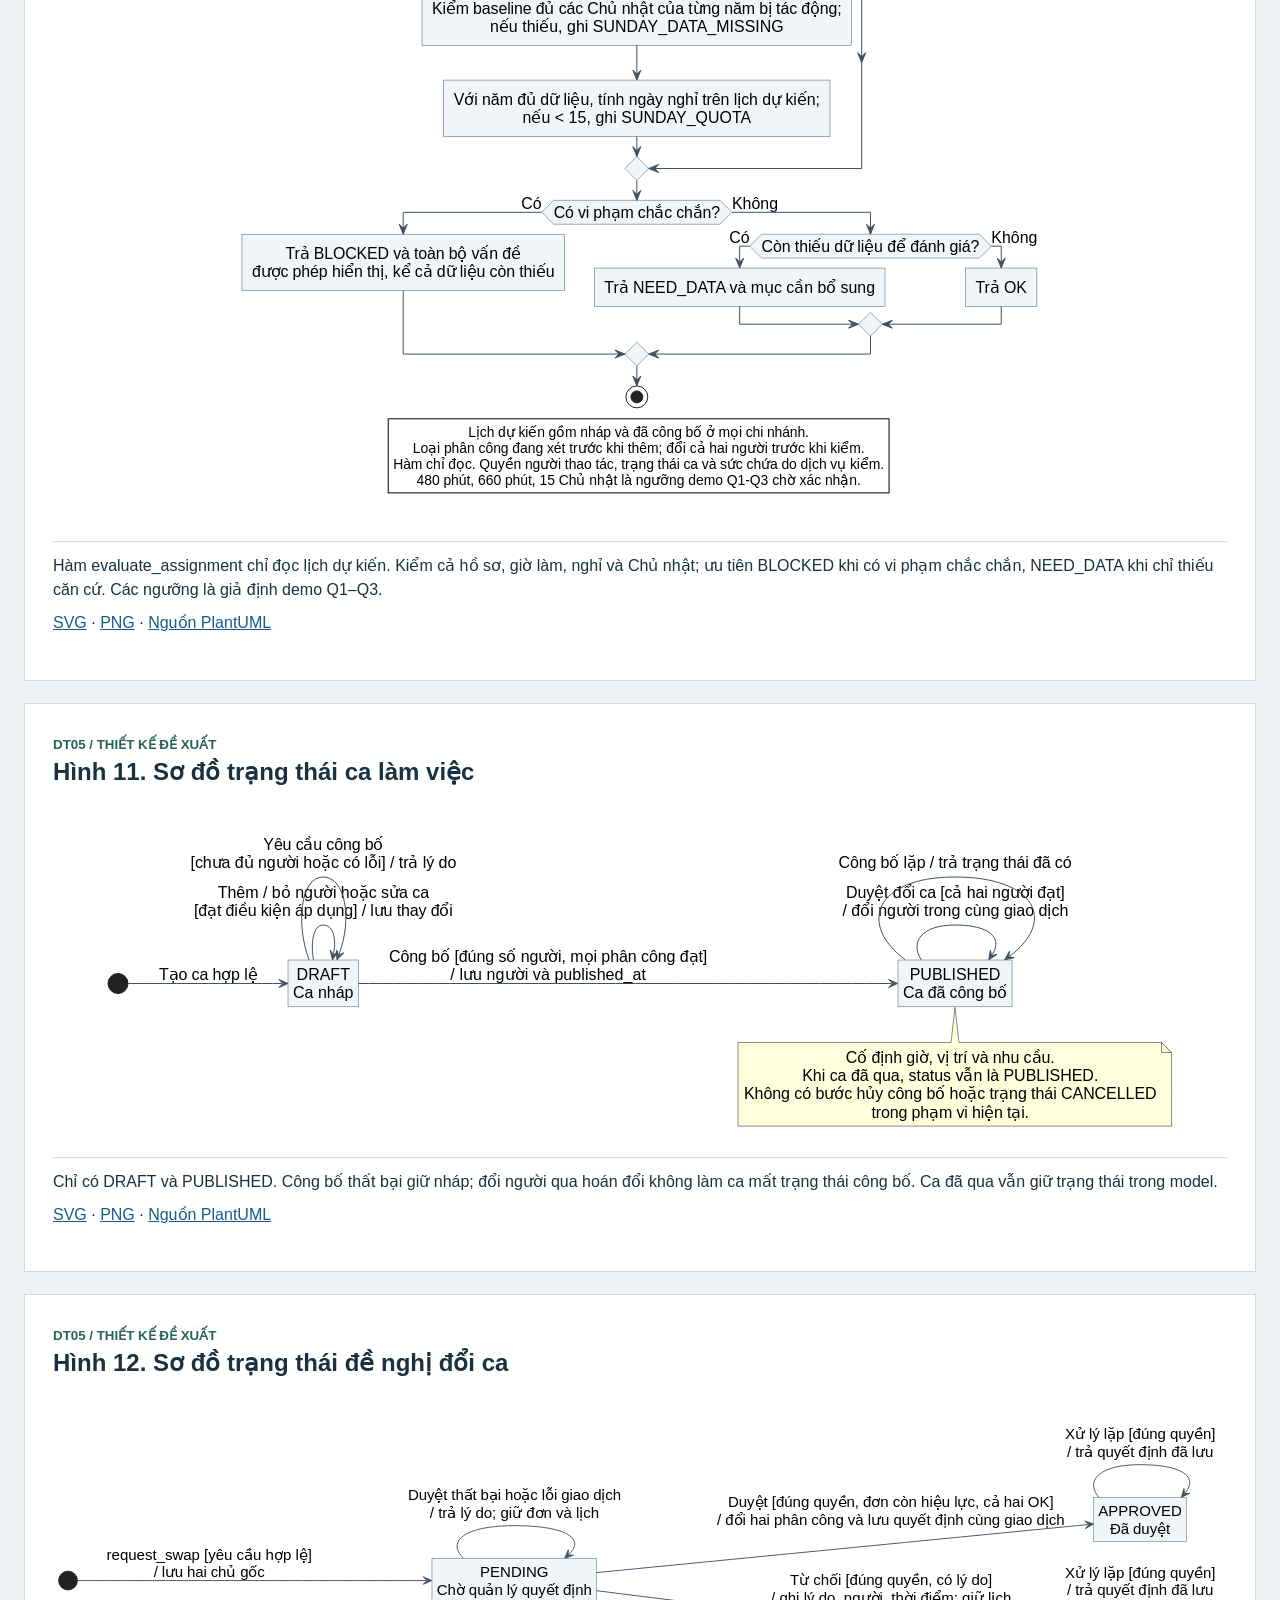
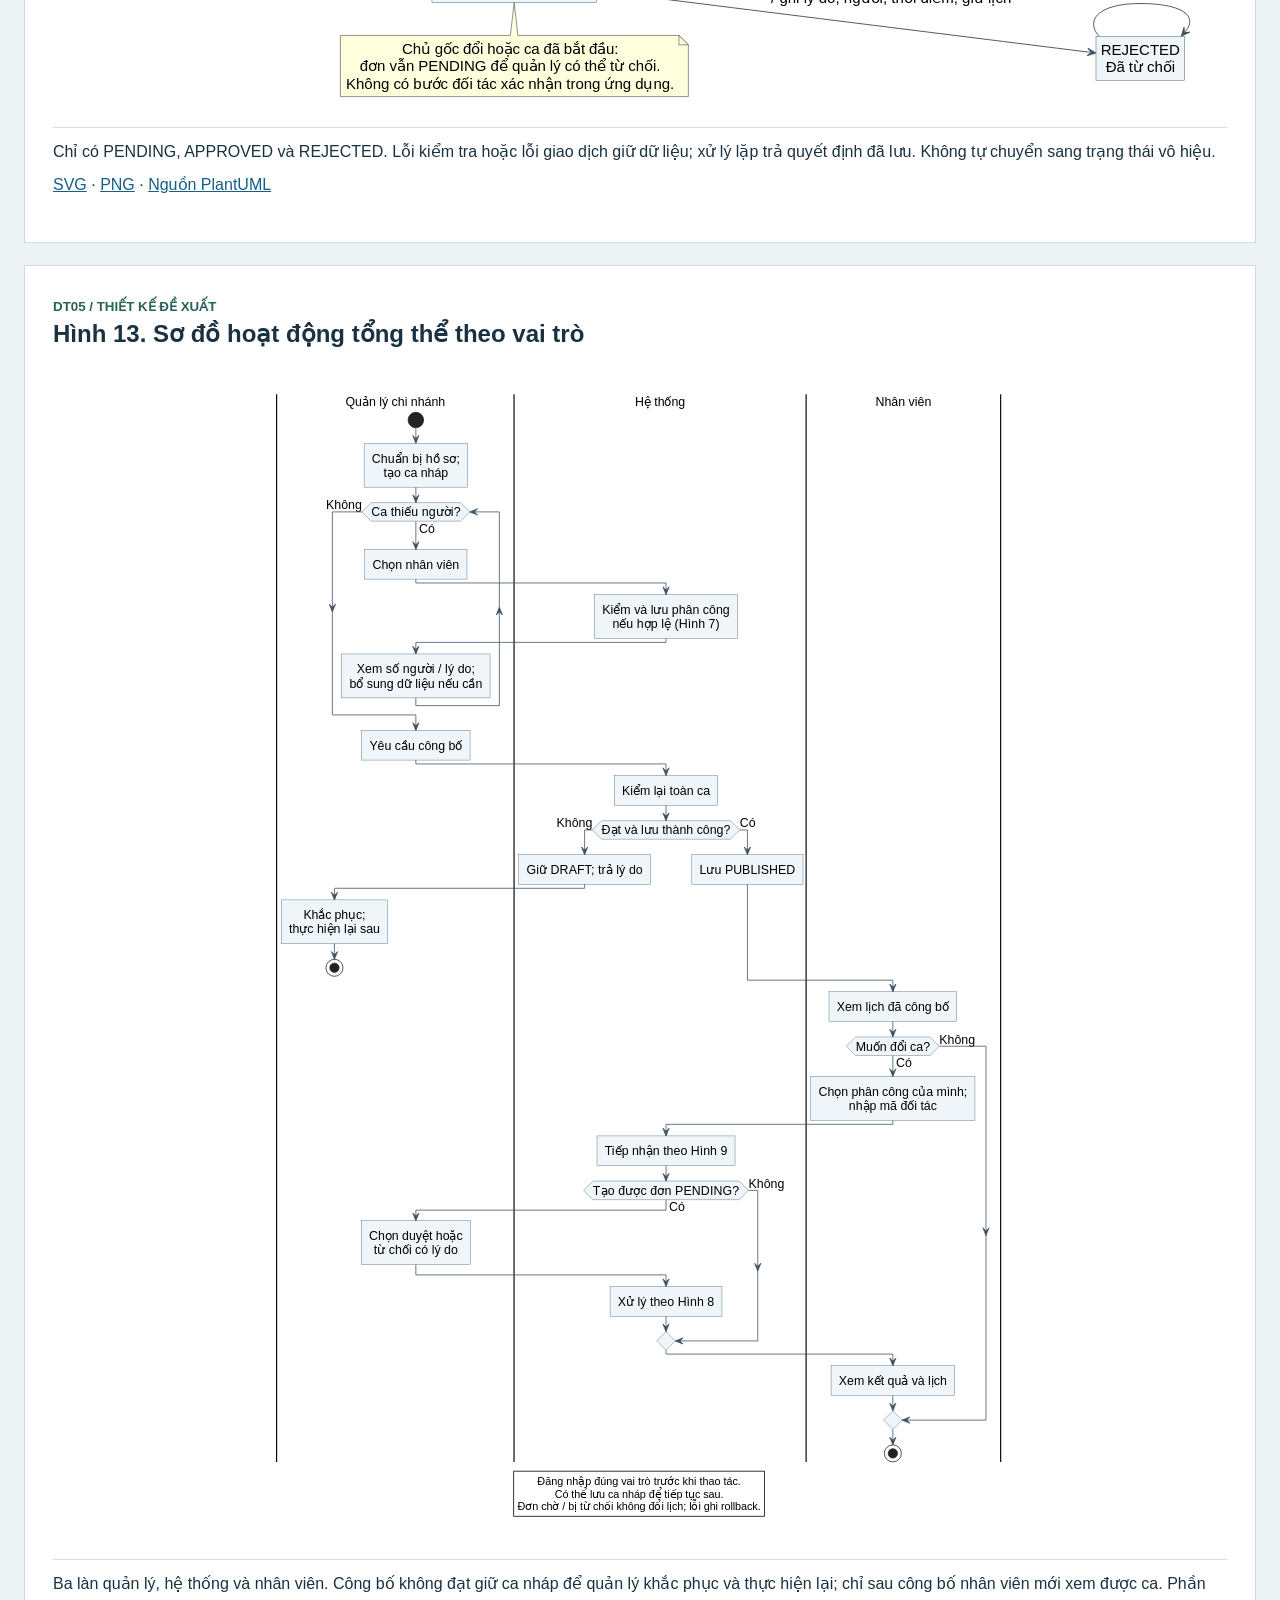
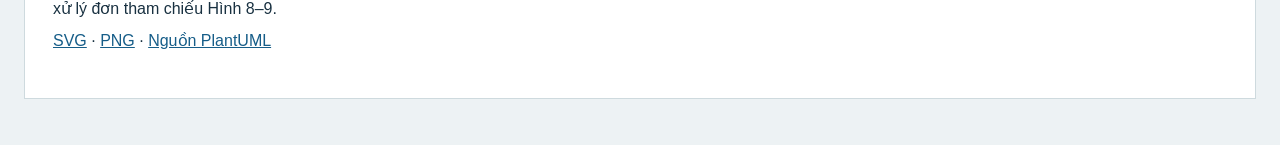
==== commit c2f5a992: "Bo sung ho so M2, du lieu demo va cong cu khoi dong" ====
--- a/HO_SO_DT05/diagram_bao_cao/index.html
+++ b/HO_SO_DT05/diagram_bao_cao/index.html
@@ -1 +1,39 @@
-<!doctype html><html lang="vi"><meta charset="utf-8"><meta name="viewport" content="width=device-width,initial-scale=1"><title>DT05 · Bộ sơ đồ báo cáo</title><style>*{box-sizing:border-box}body{margin:0;background:#edf2f4;color:#193141;font:16px/1.55 Arial,sans-serif}main{max-width:1100px;margin:auto;padding:24px}header,figure{margin:0 0 22px;padding:28px;background:white;border:1px solid #cedade}h1,h2{line-height:1.2;margin:0 0 12px}small{font-weight:bold;color:#296259}a{color:#165d88}nav{display:grid;grid-template-columns:repeat(auto-fit,minmax(310px,1fr));gap:5px}img{display:block;max-width:100%;height:auto;max-height:790px;margin:24px auto}figcaption{border-top:1px solid #d3dfe0;padding-top:12px}footer{margin-top:8px}@page{size:A4 landscape;margin:12mm}@media print{body,main{background:white;margin:0;padding:0}header,footer{display:none}figure{border:0;padding:0;margin:0;break-inside:avoid;break-after:page}figure:last-child{break-after:auto}figure img{max-width:100%;max-height:144mm;margin:3mm auto}h2{font-size:15pt}figcaption{font-size:10pt}}@page portraitDiagram{size:A4 portrait;margin:12mm}@media print{#h1,#h4{page:portraitDiagram}#h1 img,#h4 img{max-height:205mm}}</style><main><header><small>DT05 / NHÓM N01</small><h1>Hồ sơ nhân viên và xếp ca</h1><p>Bộ hình cho báo cáo phân tích và thiết kế. ERD theo model hiện hành; chức năng và tương tác theo thiết kế đề xuất.</p><nav><a href="#h1">1. Use Case tổng quan hệ thống DT05</a><a href="#h2">2. Use Case quản lý hồ sơ, phân công và công bố ca</a><a href="#h3">3. Use Case gửi và xử lý đề nghị đổi ca</a><a href="#h4">4. Kiến trúc ứng dụng Django và SQL Server</a><a href="#h5">5. ERD hồ sơ, quyền chi nhánh và minh chứng</a><a href="#h6">6. ERD lịch làm việc, phân công và đơn đổi ca</a><a href="#h7">7. Sơ đồ tuần tự phân công nhân viên</a><a href="#h8">8. Sơ đồ tuần tự duyệt đổi ca</a></nav><p><a href="../07_SO_DO_QUY_TRINH_BAO_CAO.md">Ba lưu đồ nghiệp vụ và ví dụ mẫu</a></p></header><figure id="h1"><small>DT05 / THIẾT KẾ ĐỀ XUẤT</small><h2>Hình 1. Use Case tổng quan hệ thống DT05</h2><img src="01_use_case_tong_quan.svg" alt="Use Case tổng quan hệ thống DT05"><figcaption>Hai vai trò nghiệp vụ là quản lý chi nhánh và nhân viên. Quản trị viên kỹ thuật tạo tài khoản, phân vai và cấu hình danh mục. Đăng nhập tạo phiên dùng cho các chức năng theo quyền.</figcaption><footer><a href="01_use_case_tong_quan.svg">SVG</a> · <a href="01_use_case_tong_quan.png">PNG</a> · <a href="01_use_case_tong_quan.puml">Nguồn PlantUML</a></footer></figure><figure id="h2"><small>DT05 / THIẾT KẾ ĐỀ XUẤT</small><h2>Hình 2. Use Case quản lý hồ sơ, phân công và công bố ca</h2><img src="02_use_case_phan_cong.svg" alt="Use Case quản lý hồ sơ, phân công và công bố ca"><figcaption>Quản lý chọn người cho ca nháp. Phân công và công bố cùng bao gồm kiểm tra điều kiện: khi phân công xét ứng viên; khi công bố xét lại mọi người trong ca và kiểm đủ số chỗ.</figcaption><footer><a href="02_use_case_phan_cong.svg">SVG</a> · <a href="02_use_case_phan_cong.png">PNG</a> · <a href="02_use_case_phan_cong.puml">Nguồn PlantUML</a></footer></figure><figure id="h3"><small>DT05 / THIẾT KẾ ĐỀ XUẤT</small><h2>Hình 3. Use Case gửi và xử lý đề nghị đổi ca</h2><img src="03_use_case_doi_ca.svg" alt="Use Case gửi và xử lý đề nghị đổi ca"><figcaption>Nhân viên chỉ định ca đối tác bằng mã phân công. Quản lý có thể từ chối kèm lý do; để duyệt, phải kiểm điều kiện trên lịch sau đổi của cả hai người.</figcaption><footer><a href="03_use_case_doi_ca.svg">SVG</a> · <a href="03_use_case_doi_ca.png">PNG</a> · <a href="03_use_case_doi_ca.puml">Nguồn PlantUML</a></footer></figure><figure id="h4"><small>DT05 / THIẾT KẾ ĐỀ XUẤT</small><h2>Hình 4. Kiến trúc ứng dụng Django và SQL Server</h2><img src="04_kien_truc.svg" alt="Kiến trúc ứng dụng Django và SQL Server"><figcaption>Trình duyệt gửi yêu cầu cho Django. Truy vấn đọc giới hạn dữ liệu theo quyền; thay đổi lịch đi qua dịch vụ ghi và kiểm tra nghiệp vụ trước khi lưu bằng ORM.</figcaption><footer><a href="04_kien_truc.svg">SVG</a> · <a href="04_kien_truc.png">PNG</a> · <a href="04_kien_truc.puml">Nguồn PlantUML</a></footer></figure><figure id="h5"><small>DT05 / MÔ HÌNH DỮ LIỆU HIỆN HÀNH</small><h2>Hình 5. ERD hồ sơ, quyền chi nhánh và minh chứng</h2><img src="05_erd_ho_so.svg" alt="ERD hồ sơ, quyền chi nhánh và minh chứng"><figcaption>Chi nhánh chủ quản (Employee.home_branch) khác với các nơi nhân viên được nhận ca (EmployeeBranch). Một loại minh chứng có thể bắt buộc ở nhiều vị trí. Tài khoản của nhân viên là tùy chọn và duy nhất khi đã liên kết.</figcaption><footer><a href="05_erd_ho_so.svg">SVG</a> · <a href="05_erd_ho_so.png">PNG</a> · <a href="05_erd_ho_so.puml">Nguồn PlantUML</a></footer></figure><figure id="h6"><small>DT05 / MÔ HÌNH DỮ LIỆU HIỆN HÀNH</small><h2>Hình 6. ERD lịch làm việc, phân công và đơn đổi ca</h2><img src="06_erd_lich.svg" alt="ERD lịch làm việc, phân công và đơn đổi ca"><figcaption>Assignment đại diện cho một chỗ trong ca. Đơn đổi tham chiếu hai chỗ, hai nhân viên gốc, người tạo và người quyết định. ScheduleGate có một hàng id=1 và không có khóa ngoại.</figcaption><footer><a href="06_erd_lich.svg">SVG</a> · <a href="06_erd_lich.png">PNG</a> · <a href="06_erd_lich.puml">Nguồn PlantUML</a></footer></figure><figure id="h7"><small>DT05 / THIẾT KẾ ĐỀ XUẤT</small><h2>Hình 7. Sơ đồ tuần tự phân công nhân viên</h2><img src="07_trinh_tu_phan_cong.svg" alt="Sơ đồ tuần tự phân công nhân viên"><figcaption>Ví dụ dự kiến: chọn NV02 vào CA01 bị chặn vì giấy bếp hết hạn ngày 22/11/2026; ca vẫn 0/2. Với NV01 đủ điều kiện, số đã xếp thành 1/2 sau khi ghi thành công.</figcaption><footer><a href="07_trinh_tu_phan_cong.svg">SVG</a> · <a href="07_trinh_tu_phan_cong.png">PNG</a> · <a href="07_trinh_tu_phan_cong.puml">Nguồn PlantUML</a></footer></figure><figure id="h8"><small>DT05 / THIẾT KẾ ĐỀ XUẤT</small><h2>Hình 8. Sơ đồ tuần tự duyệt đổi ca</h2><img src="08_trinh_tu_duyet_doi.svg" alt="Sơ đồ tuần tự duyệt đổi ca"><figcaption>Duyệt lặp trả quyết định đã lưu. Đơn lỗi thời hoặc lịch không đạt vẫn chờ; lỗi khi ghi phải hoàn tác cả hai phân công và quyết định. Nhánh quản lý chủ động từ chối được trình bày ở Use Case đổi ca và lưu đồ nghiệp vụ.</figcaption><footer><a href="08_trinh_tu_duyet_doi.svg">SVG</a> · <a href="08_trinh_tu_duyet_doi.png">PNG</a> · <a href="08_trinh_tu_duyet_doi.puml">Nguồn PlantUML</a></footer></figure></main></html>
+<!doctype html>
+<html lang="vi">
+<head><meta charset="utf-8"><meta name="viewport" content="width=device-width,initial-scale=1">
+<title>DT05 · Bộ sơ đồ báo cáo</title>
+<style>
+*{box-sizing:border-box}body{margin:0;background:#edf2f4;color:#193141;font:16px/1.55 Arial,sans-serif}
+main{max-width:1280px;margin:auto;padding:24px}header,figure{margin:0 0 22px;padding:28px;background:white;border:1px solid #cedade}
+h1,h2{line-height:1.25;margin:0 0 12px}small{font-weight:bold;color:#296259}a{color:#165d88}
+nav{display:grid;grid-template-columns:repeat(auto-fit,minmax(310px,1fr));gap:6px}
+.visual{overflow:auto;display:flex;justify-content:center}img{display:block;max-width:100%;height:auto;max-height:1150px;margin:24px auto}
+figcaption{border-top:1px solid #d3dfe0;padding-top:12px}.links{margin-top:8px}
+@page{size:A4 landscape;margin:12mm}@page portraitDiagram{size:A4 portrait;margin:12mm}
+@media print{
+body,main{background:white;margin:0;padding:0}header,.links{display:none}
+figure{border:0;padding:0;margin:0;break-inside:avoid;break-after:page}
+figure:last-child{break-after:auto}figure.portrait{page:portraitDiagram}
+.visual{overflow:visible}figure img{max-width:100%;max-height:142mm;margin:3mm auto}
+figure.portrait img{max-height:222mm}h2{font-size:14pt}small,figcaption{font-size:9pt}
+}
+</style></head>
+<body><main><header><small>DT05 / NHÓM N01</small><h1>Hồ sơ nhân viên và xếp ca</h1>
+<p>Bộ 13 sơ đồ chính dùng cho báo cáo DT05. ERD theo model hiện hành; Use Case, hoạt động, trạng thái và tương tác theo thiết kế đề xuất.</p>
+<p><a href="README.md">Hướng dẫn và chú thích</a> · <a href="QUY_UOC_SO_DO.md">Quy ước đối chiếu sơ đồ</a></p>
+<nav><a href="#h1">1. Use Case tổng quan hệ thống DT05</a><a href="#h2">2. Use Case hồ sơ, phân công và công bố ca</a><a href="#h3">3. Use Case gửi và xử lý đề nghị đổi ca</a><a href="#h4">4. Kiến trúc ứng dụng Django và SQL Server</a><a href="#h5">5. ERD hồ sơ, quyền chi nhánh và minh chứng</a><a href="#h6">6. ERD lịch làm việc, phân công và đơn đổi ca</a><a href="#h7">7. Sơ đồ tuần tự phân công nhân viên</a><a href="#h8">8. Sơ đồ tuần tự xử lý đề nghị đổi ca</a><a href="#h9">9. Sơ đồ tuần tự gửi đề nghị đổi ca</a><a href="#h10">10. Sơ đồ hoạt động đánh giá điều kiện phân công</a><a href="#h11">11. Sơ đồ trạng thái ca làm việc</a><a href="#h12">12. Sơ đồ trạng thái đề nghị đổi ca</a><a href="#h13">13. Sơ đồ hoạt động tổng thể theo vai trò</a></nav>
+<p>Nhấn vào hình để mở SVG ở kích thước đầy đủ. Dùng chức năng in của trình duyệt để in mỗi sơ đồ trên một trang.</p></header>
+<figure id="h1" class="portrait"><small>DT05 / THIẾT KẾ ĐỀ XUẤT</small><h2>Hình 1. Use Case tổng quan hệ thống DT05</h2><div class="visual"><a href="01_use_case_tong_quan.svg"><img src="01_use_case_tong_quan.svg" alt="Use Case tổng quan hệ thống DT05"></a></div><figcaption>Khai báo nhu cầu ca và xem lịch chi nhánh được thể hiện rõ. Ba vai trò đăng nhập để sử dụng các chức năng trong phạm vi của mình.</figcaption><p class="links"><a href="01_use_case_tong_quan.svg">SVG</a> · <a href="01_use_case_tong_quan.png">PNG</a> · <a href="01_use_case_tong_quan.puml">Nguồn PlantUML</a></p></figure>
+<figure id="h2" class="portrait"><small>DT05 / THIẾT KẾ ĐỀ XUẤT</small><h2>Hình 2. Use Case hồ sơ, phân công và công bố ca</h2><div class="visual"><a href="02_use_case_phan_cong.svg"><img src="02_use_case_phan_cong.svg" alt="Use Case hồ sơ, phân công và công bố ca"></a></div><figcaption>Quản lý ghi nhận minh chứng đã xác minh và sửa ca nháp. Phân công và công bố dùng chung việc kiểm tra điều kiện; khi sửa ca có người phải kiểm lại các phân công.</figcaption><p class="links"><a href="02_use_case_phan_cong.svg">SVG</a> · <a href="02_use_case_phan_cong.png">PNG</a> · <a href="02_use_case_phan_cong.puml">Nguồn PlantUML</a></p></figure>
+<figure id="h3" class="landscape"><small>DT05 / THIẾT KẾ ĐỀ XUẤT</small><h2>Hình 3. Use Case gửi và xử lý đề nghị đổi ca</h2><div class="visual"><a href="03_use_case_doi_ca.svg"><img src="03_use_case_doi_ca.svg" alt="Use Case gửi và xử lý đề nghị đổi ca"></a></div><figcaption>Một nhân viên gửi mã phân công; quản lý duyệt hoặc từ chối. Khi duyệt, hệ thống kiểm lịch sau đổi của cả hai người.</figcaption><p class="links"><a href="03_use_case_doi_ca.svg">SVG</a> · <a href="03_use_case_doi_ca.png">PNG</a> · <a href="03_use_case_doi_ca.puml">Nguồn PlantUML</a></p></figure>
+<figure id="h4" class="portrait"><small>DT05 / THIẾT KẾ ĐỀ XUẤT</small><h2>Hình 4. Kiến trúc ứng dụng Django và SQL Server</h2><div class="visual"><a href="04_kien_truc.svg"><img src="04_kien_truc.svg" alt="Kiến trúc ứng dụng Django và SQL Server"></a></div><figcaption>Dữ liệu đi qua truy vấn theo quyền hoặc dịch vụ ghi. Khóa ScheduleGate(id=1) tuần tự hóa các thao tác ảnh hưởng lịch; Templates trả HTML cho trình duyệt.</figcaption><p class="links"><a href="04_kien_truc.svg">SVG</a> · <a href="04_kien_truc.png">PNG</a> · <a href="04_kien_truc.puml">Nguồn PlantUML</a></p></figure>
+<figure id="h5" class="landscape"><small>DT05 / MÔ HÌNH DỮ LIỆU HIỆN HÀNH</small><h2>Hình 5. ERD hồ sơ, quyền chi nhánh và minh chứng</h2><div class="visual"><a href="05_erd_ho_so.svg"><img src="05_erd_ho_so.svg" alt="ERD hồ sơ, quyền chi nhánh và minh chứng"></a></div><figcaption>Tên trường và khóa bám models.py. Evidence.verified_by không cho phép NULL; Employee.user là liên kết tùy chọn và duy nhất khi khác NULL. EmployeeBranch chứa cả chi nhánh chính.</figcaption><p class="links"><a href="05_erd_ho_so.svg">SVG</a> · <a href="05_erd_ho_so.png">PNG</a> · <a href="05_erd_ho_so.puml">Nguồn PlantUML</a></p></figure>
+<figure id="h6" class="portrait"><small>DT05 / MÔ HÌNH DỮ LIỆU HIỆN HÀNH</small><h2>Hình 6. ERD lịch làm việc, phân công và đơn đổi ca</h2><div class="visual"><a href="06_erd_lich.svg"><img src="06_erd_lich.svg" alt="ERD lịch làm việc, phân công và đơn đổi ca"></a></div><figcaption>Ca lưu giờ bắt đầu/kết thúc và hai đầu khoảng nghỉ. Đơn lưu chủ gốc và lịch sử quyết định. ScheduleGate là bảng kỹ thuật được thể hiện ở Hình 4.</figcaption><p class="links"><a href="06_erd_lich.svg">SVG</a> · <a href="06_erd_lich.png">PNG</a> · <a href="06_erd_lich.puml">Nguồn PlantUML</a></p></figure>
+<figure id="h7" class="portrait"><small>DT05 / THIẾT KẾ ĐỀ XUẤT</small><h2>Hình 7. Sơ đồ tuần tự phân công nhân viên</h2><div class="visual"><a href="07_trinh_tu_phan_cong.svg"><img src="07_trinh_tu_phan_cong.svg" alt="Sơ đồ tuần tự phân công nhân viên"></a></div><figcaption>Đọc lại điều kiện sau khi khóa chung. Thêm Assignment khi hợp lệ; nếu lỗi ghi thì rollback. Chỉ trả thành công sau commit, rồi đọc lại số người trên trang chi tiết.</figcaption><p class="links"><a href="07_trinh_tu_phan_cong.svg">SVG</a> · <a href="07_trinh_tu_phan_cong.png">PNG</a> · <a href="07_trinh_tu_phan_cong.puml">Nguồn PlantUML</a></p></figure>
+<figure id="h8" class="portrait"><small>DT05 / THIẾT KẾ ĐỀ XUẤT</small><h2>Hình 8. Sơ đồ tuần tự xử lý đề nghị đổi ca</h2><div class="visual"><a href="08_trinh_tu_duyet_doi.svg"><img src="08_trinh_tu_duyet_doi.svg" alt="Sơ đồ tuần tự xử lý đề nghị đổi ca"></a></div><figcaption>Bổ sung nhánh từ chối có lý do, xử lý lặp và lỗi ghi. Chỉ nhánh duyệt đánh giá lịch mới. Đơn lỗi thời vẫn PENDING để quản lý có thể từ chối.</figcaption><p class="links"><a href="08_trinh_tu_duyet_doi.svg">SVG</a> · <a href="08_trinh_tu_duyet_doi.png">PNG</a> · <a href="08_trinh_tu_duyet_doi.puml">Nguồn PlantUML</a></p></figure>
+<figure id="h9" class="portrait"><small>DT05 / THIẾT KẾ ĐỀ XUẤT</small><h2>Hình 9. Sơ đồ tuần tự gửi đề nghị đổi ca</h2><div class="visual"><a href="09_trinh_tu_de_nghi_doi_ca.svg"><img src="09_trinh_tu_de_nghi_doi_ca.svg" alt="Sơ đồ tuần tự gửi đề nghị đổi ca"></a></div><figcaption>Dùng request_swap đúng hợp đồng. Kiểm sở hữu và hai ca cùng chi nhánh, đã công bố, chưa bắt đầu; chỉ chặn đơn chờ trùng cặp kể cả đảo thứ tự. Tạo đơn chưa đổi lịch.</figcaption><p class="links"><a href="09_trinh_tu_de_nghi_doi_ca.svg">SVG</a> · <a href="09_trinh_tu_de_nghi_doi_ca.png">PNG</a> · <a href="09_trinh_tu_de_nghi_doi_ca.puml">Nguồn PlantUML</a></p></figure>
+<figure id="h10" class="portrait"><small>DT05 / THIẾT KẾ ĐỀ XUẤT</small><h2>Hình 10. Sơ đồ hoạt động đánh giá điều kiện phân công</h2><div class="visual"><a href="10_hoat_dong_kiem_tra_quy_dinh.svg"><img src="10_hoat_dong_kiem_tra_quy_dinh.svg" alt="Sơ đồ hoạt động đánh giá điều kiện phân công"></a></div><figcaption>Hàm evaluate_assignment chỉ đọc lịch dự kiến. Kiểm cả hồ sơ, giờ làm, nghỉ và Chủ nhật; ưu tiên BLOCKED khi có vi phạm chắc chắn, NEED_DATA khi chỉ thiếu căn cứ. Các ngưỡng là giả định demo Q1–Q3.</figcaption><p class="links"><a href="10_hoat_dong_kiem_tra_quy_dinh.svg">SVG</a> · <a href="10_hoat_dong_kiem_tra_quy_dinh.png">PNG</a> · <a href="10_hoat_dong_kiem_tra_quy_dinh.puml">Nguồn PlantUML</a></p></figure>
+<figure id="h11" class="landscape"><small>DT05 / THIẾT KẾ ĐỀ XUẤT</small><h2>Hình 11. Sơ đồ trạng thái ca làm việc</h2><div class="visual"><a href="11_trang_thai_ca.svg"><img src="11_trang_thai_ca.svg" alt="Sơ đồ trạng thái ca làm việc"></a></div><figcaption>Chỉ có DRAFT và PUBLISHED. Công bố thất bại giữ nháp; đổi người qua hoán đổi không làm ca mất trạng thái công bố. Ca đã qua vẫn giữ trạng thái trong model.</figcaption><p class="links"><a href="11_trang_thai_ca.svg">SVG</a> · <a href="11_trang_thai_ca.png">PNG</a> · <a href="11_trang_thai_ca.puml">Nguồn PlantUML</a></p></figure>
+<figure id="h12" class="landscape"><small>DT05 / THIẾT KẾ ĐỀ XUẤT</small><h2>Hình 12. Sơ đồ trạng thái đề nghị đổi ca</h2><div class="visual"><a href="12_trang_thai_don_doi_ca.svg"><img src="12_trang_thai_don_doi_ca.svg" alt="Sơ đồ trạng thái đề nghị đổi ca"></a></div><figcaption>Chỉ có PENDING, APPROVED và REJECTED. Lỗi kiểm tra hoặc lỗi giao dịch giữ dữ liệu; xử lý lặp trả quyết định đã lưu. Không tự chuyển sang trạng thái vô hiệu.</figcaption><p class="links"><a href="12_trang_thai_don_doi_ca.svg">SVG</a> · <a href="12_trang_thai_don_doi_ca.png">PNG</a> · <a href="12_trang_thai_don_doi_ca.puml">Nguồn PlantUML</a></p></figure>
+<figure id="h13" class="portrait"><small>DT05 / THIẾT KẾ ĐỀ XUẤT</small><h2>Hình 13. Sơ đồ hoạt động tổng thể theo vai trò</h2><div class="visual"><a href="13_hoat_dong_quy_trinh_tong_the.svg"><img src="13_hoat_dong_quy_trinh_tong_the.svg" alt="Sơ đồ hoạt động tổng thể theo vai trò"></a></div><figcaption>Ba làn quản lý, hệ thống và nhân viên. Công bố không đạt giữ ca nháp để quản lý khắc phục và thực hiện lại; chỉ sau công bố nhân viên mới xem được ca. Phần xử lý đơn tham chiếu Hình 8–9.</figcaption><p class="links"><a href="13_hoat_dong_quy_trinh_tong_the.svg">SVG</a> · <a href="13_hoat_dong_quy_trinh_tong_the.png">PNG</a> · <a href="13_hoat_dong_quy_trinh_tong_the.puml">Nguồn PlantUML</a></p></figure>
+</main></body></html>
